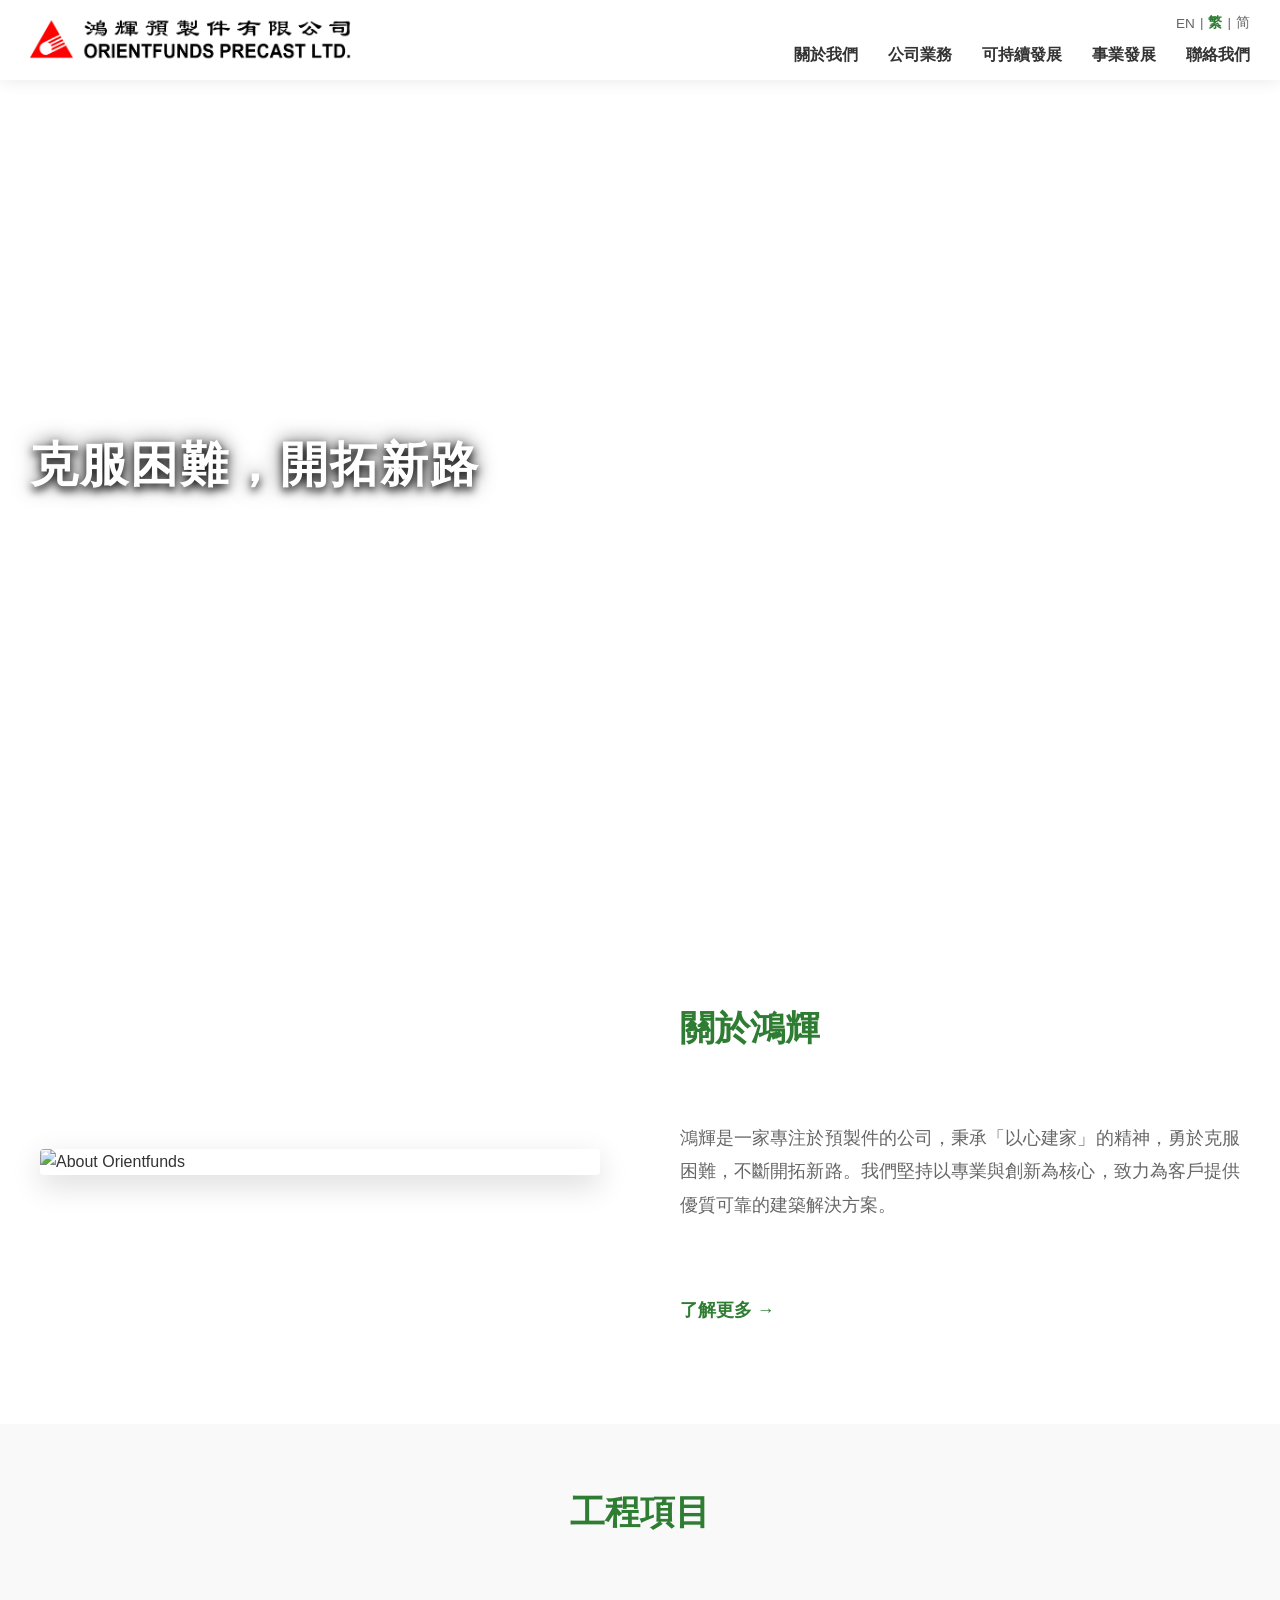
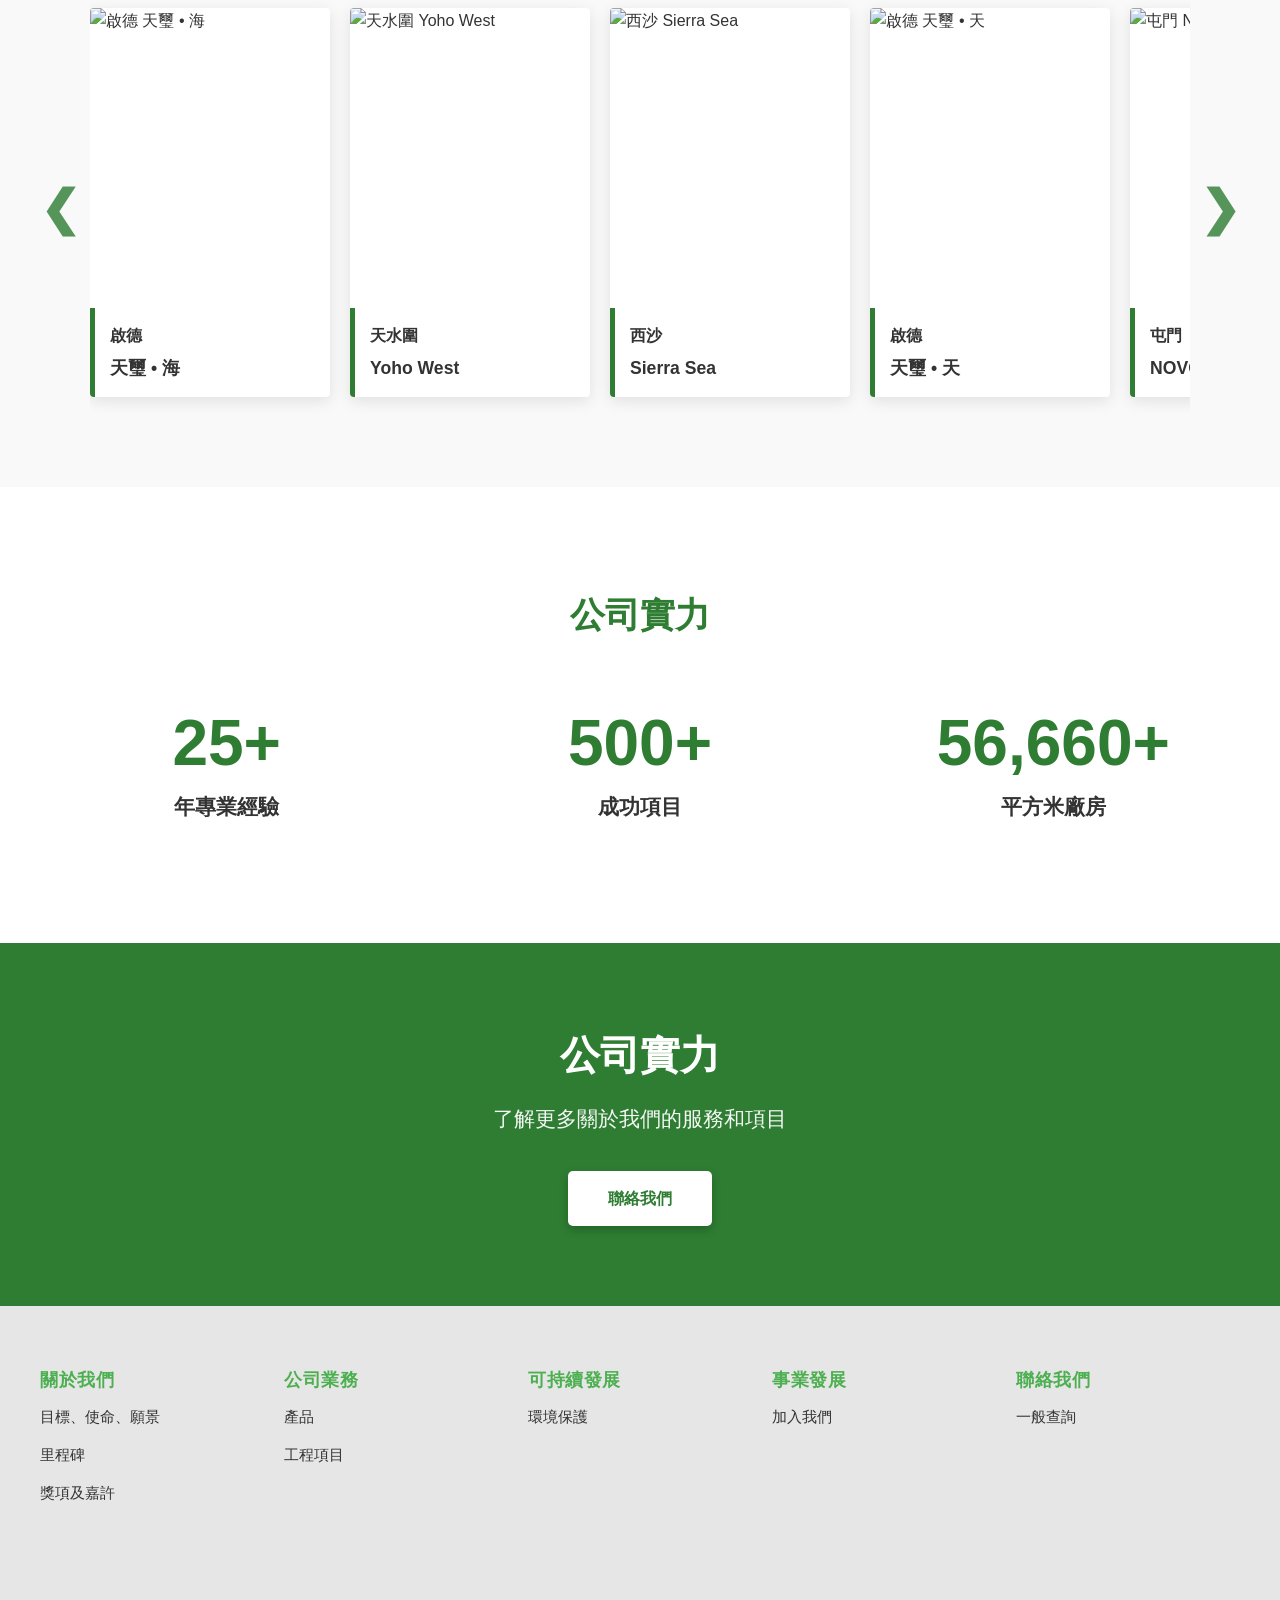
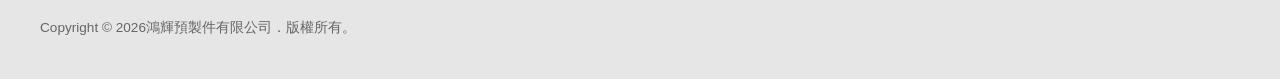
==== gcl-company-website-html/index.html @ 2e657c2f "Update GCL website - rename from OPL to GCL, update all HTML, CSS, JS and images" ====
<!DOCTYPE html>
<html lang="zh-HK">
<head>
    <meta charset="UTF-8">
    <meta name="viewport" content="width=device-width, initial-scale=1.0">
    <title>Orientfunds Precast Ltd. | 鴻輝預製件有限公司</title>
    <link rel="icon" href="img/favicon.png" type="image/png">
    <link rel="stylesheet" href="styles.css">
    <script>
        var savedLang = localStorage.getItem('site_lang');
        if (savedLang === 'en' || savedLang === 'cn') {
            document.documentElement.classList.add('lang-update-pending');
        }
    </script>
</head>
<body>

    <!-- Header -->
    <header class="header">
        <div class="header-container">
            <a href="index.html" class="logo">
                <img src="img/OPL%20logo%20with%20company%20name.png" alt="Orientfunds Precast Ltd. Logo">
            </a>
            
            <div class="header-right">
                <div class="lang-switcher">
                    <div class="language-switch">
                        <button class="lang-btn" onclick="switchToEnglish()">EN</button>
                        <span>|</span>
                        <button class="lang-btn active" onclick="switchToChinese()">繁</button>
                        <span>|</span>
                        <button class="lang-btn" onclick="switchToSimplified()">简</button>
                    </div>
                </div>
                
                <nav class="nav">
                    <ul>
                        <li><a href="about.html" data-i18n="nav_about">關於我們</a></li>
                        <li><a href="business.html" data-i18n="nav_business">公司業務</a></li>
                        <li><a href="sustainability.html" data-i18n="nav_sustainability">可持續發展</a></li>
                        <li><a href="careers.html" data-i18n="nav_careers">事業發展</a></li>
                        <li><a href="contact.html" data-i18n="nav_contact">聯絡我們</a></li>
                    </ul>
                </nav>
            </div>
            
            <!-- Mobile Menu Button -->
            <button class="menu-toggle" aria-label="Toggle Navigation">
                <span>☰</span>
            </button>
        </div>
    </header>

    <!-- Mobile Nav Drawer -->
    <div class="mobile-nav">
        <ul>
            <li><a href="about.html" data-i18n="nav_about">關於我們</a></li>
            <li><a href="business.html" data-i18n="nav_business">公司業務</a></li>
            <li><a href="sustainability.html" data-i18n="nav_sustainability">可持續發展</a></li>
            <li><a href="careers.html" data-i18n="nav_careers">事業發展</a></li>
            <li><a href="contact.html" data-i18n="nav_contact">聯絡我們</a></li>
        </ul>
    </div>

    <!-- Hero Section -->
    <section class="hero" style="background-image: url('img/opl-website-img/Top%20Pic%20主頁.jpg');">
        <div class="hero-bg"></div>
        <div class="hero-overlay"></div>
        <div class="hero-content">
            <h1 data-i18n="hero_title">克服困難，開拓新路</h1>
        </div>
    </section>

    <!-- About Section -->
    <section class="about">
        <div class="container">
            <div class="about-grid">
                <div class="about-image">
                    <img src="img/opl-website-img/icon_home.png" alt="About Orientfunds">
                </div>
                <h2 class="about-title" data-i18n="index_about_title">關於鴻輝</h2>
                <p class="about-desc" data-i18n="index_about_desc">鴻輝是一家專注於預製件的公司，秉承「以心建家」的精神，勇於克服困難，不斷開拓新路。我們堅持以專業與創新為核心，致力為客戶提供優質可靠的建築解決方案。</p>
                <a href="about.html" class="btn-text" data-i18n="btn_learn_more">了解更多 &rarr;</a>
            </div>
        </div>
    </section>

    <!-- Engineering Projects Section -->
    <section id="projects" class="projects-section" style="padding: 60px 0; background-color: #f9f9f9;">
        <div class="container">
            <h2 class="section-title" data-i18n="eng_projects">已完成工程項目</h2>
            
            <div class="carousel-container">
                <button class="carousel-btn prev" aria-label="Previous">❮</button>
                <div class="project-carousel carousel-track">
                    <!-- 1. Kai Tak Cullinan Harbour -->
                    <div class="project-card">
                        <div class="card-image">
                            <img src="img/opl-website-img/工程項目 啟德 天璽海.png" alt="啟德 天璽 • 海">
                        </div>
                        <div class="card-content">
                            <h3 data-i18n="proj_keitak">啟德</h3>
                            <p data-i18n="proj_cullinan_harbour">天璽 • 海</p>
                        </div>
                    </div>
                    <!-- 2. Tin Shui Wai Yoho West -->
                    <div class="project-card">
                        <div class="card-image">
                            <img src="img/opl-website-img/工程項目 Yoho West.png" alt="天水圍 Yoho West">
                        </div>
                        <div class="card-content">
                            <h3 data-i18n="proj_tinshuiwai">天水圍</h3>
                            <p data-i18n="proj_yoho_west">Yoho West</p>
                        </div>
                    </div>
                    <!-- 3. Sai Sha Sierra Sea -->
                    <div class="project-card">
                        <div class="card-image">
                            <img src="img/opl-website-img/工程項目 Sierra Sea.png" alt="西沙 Sierra Sea">
                        </div>
                        <div class="card-content">
                            <h3 data-i18n="proj_saisha">西沙</h3>
                            <p data-i18n="proj_sierra_sea">Sierra Sea</p>
                        </div>
                    </div>
                    <!-- 4. Kai Tak Cullinan Sky -->
                    <div class="project-card">
                        <div class="card-image">
                            <img src="img/opl-website-img/工程項目 啟德 天璽天.png" alt="啟德 天璽 • 天">
                        </div>
                        <div class="card-content">
                            <h3 data-i18n="proj_keitak">啟德</h3>
                            <p data-i18n="proj_cullinan_sky">天璽 • 天</p>
                        </div>
                    </div>
                    <!-- 5. Tuen Mun NOVOLAND -->
                    <div class="project-card">
                        <div class="card-image">
                            <img src="img/opl-website-img/工程項目 NOVOLAND.png" alt="屯門 NOVOLAND">
                        </div>
                        <div class="card-content">
                            <h3 data-i18n="proj_tuenmun">屯門</h3>
                            <p data-i18n="proj_novoland">NOVOLAND</p>
                        </div>
                    </div>
                    <!-- 6. Tsuen Wan 1 Sha Tsui Road -->
                    <div class="project-card">
                        <div class="card-image">
                            <img src="img/opl-website-img/工程項目 沙咀道1號.png" alt="荃灣 沙咀道1號">
                        </div>
                        <div class="card-content">
                            <h3 data-i18n="proj_tsuenwan">荃灣</h3>
                            <p data-i18n="proj_1_sha_tsui_rd">沙咀道1號</p>
                        </div>
                    </div>
                    <!-- 7. Pak Shek Kok University Hill -->
                    <div class="project-card">
                        <div class="card-image">
                            <img src="img/opl-website-img/工程項目 University Hill.png" alt="白石角 University Hill">
                        </div>
                        <div class="card-content">
                            <h3 data-i18n="proj_pakshekkok">白石角</h3>
                            <p data-i18n="proj_university_hill">University Hill</p>
                        </div>
                    </div>
                    <!-- 8. Yuen Long The YOHO Hub Phase 2 -->
                    <div class="project-card">
                        <div class="card-image">
                            <img src="img/opl-website-img/工程項目 The yoho hub 2期.png" alt="元朗 The YOHO Hub 2期">
                        </div>
                        <div class="card-content">
                            <h3 data-i18n="proj_yuenlong">元朗</h3>
                            <p data-i18n="proj_yoho_hub_2">The YOHO Hub 2期</p>
                        </div>
                    </div>
                    <!-- 9. Shatin St Michel -->
                    <div class="project-card">
                        <div class="card-image">
                            <img src="img/opl-website-img/工程項目 瓏珀山.png" alt="沙田 瓏珀山">
                        </div>
                        <div class="card-content">
                            <h3 data-i18n="proj_shatin">沙田</h3>
                            <p data-i18n="proj_shatin_name">瓏珀山</p>
                        </div>
                    </div>
                    <!-- 10. Tai Kok Tsui Sablier -->
                    <div class="project-card">
                        <div class="card-image">
                            <img src="img/opl-website-img/工程項目 傲寓.png" alt="大角咀 傲寓">
                        </div>
                        <div class="card-content">
                            <h3 data-i18n="proj_taikoktsui">大角咀</h3>
                            <p data-i18n="proj_taikoktsui_name">傲寓</p>
                        </div>
                    </div>
                    <!-- 11. Tsing Yi The Grand Marine -->
                    <div class="project-card">
                        <div class="card-image">
                            <img src="img/opl-website-img/工程項目 明翹匯.png" alt="青衣 明翹匯">
                        </div>
                        <div class="card-content">
                            <h3 data-i18n="proj_tsingyi">青衣</h3>
                            <p data-i18n="proj_tsingyi_name">明翹匯</p>
                        </div>
                    </div>
                    <!-- 12. Island South La Marina -->
                    <div class="project-card">
                        <div class="card-image">
                            <img src="img/opl-website-img/工程項目 揚海.png" alt="港島南 揚海">
                        </div>
                        <div class="card-content">
                            <h3 data-i18n="proj_southisland">港島南</h3>
                            <p data-i18n="proj_southisland_name">揚海</p>
                        </div>
                    </div>
                </div>
                <button class="carousel-btn next" aria-label="Next">❯</button>
            </div>
        </div>
    </section>

    <!-- Stats Section -->
    <section class="stats">
        <div class="container">
            <h2 class="section-title" data-i18n="section_strength">公司實力</h2>
            <div class="stats-grid">
                <div class="stat-item">
                    <div class="stat-number">25+</div>
                    <div class="stat-label" data-i18n="stat_years">年專業經驗</div>
                </div>
                <div class="stat-item">
                    <div class="stat-number">500+</div>
                    <div class="stat-label" data-i18n="stat_projects">成功項目</div>
                </div>
                <div class="stat-item">
                    <div class="stat-number">56,660+</div>
                    <div class="stat-label" data-i18n="stat_factory">平方米廠房</div>
                </div>
            </div>
        </div>
    </section>

    <!-- CTA Section -->
    <section class="cta">
        <div class="container">
            <h2 data-i18n="cta_title">公司實力</h2>
            <p data-i18n="cta_desc">了解更多關於我們的服務和項目</p>
            <a href="contact.html" class="btn btn-white" data-i18n="btn_contact_us">聯絡我們</a>
        </div>
    </section>

    <!-- Footer -->
    <footer class="footer">
        <div class="container">
            <div class="footer-grid">
                <!-- Column 1: About Us -->
                <div class="footer-col">
                    <h3 style="color: #4CAF50; font-weight: 700; margin-bottom: 10px;" data-i18n="nav_about">關於我們</h3>
                    <ul>
                        <li><a href="about.html#core-values" style="color: #333;" data-i18n="val_combined_title">目標、使命、願景</a></li>
                        <li><a href="about.html#milestones" style="color: #333;" data-i18n="mile_title">里程碑</a></li>
                        <li><a href="about.html#awards" style="color: #333;" data-i18n="awards_title">獎項及嘉許</a></li>
                    </ul>
                </div>
                
                <!-- Column 2: Our Business -->
                <div class="footer-col">
                    <h3 style="color: #4CAF50; font-weight: 700; margin-bottom: 10px;" data-i18n="nav_business">公司業務</h3>
                    <ul>
                        <li><a href="business.html#products" style="color: #333;" data-i18n="business_products_title">產品</a></li>
                        <li><a href="business.html#projects" style="color: #333;" data-i18n="section_projects">工程項目</a></li>
                    </ul>
                </div>

                <!-- Column 3: Sustainability -->
                <div class="footer-col">
                    <h3 style="color: #4CAF50; font-weight: 700; margin-bottom: 10px;" data-i18n="nav_sustainability">可持續發展</h3>
                    <ul>
                        <li><a href="sustainability.html#env-protection" style="color: #333;" data-i18n="env_protect_title">環境保護</a></li>

                    </ul>
                </div>

                <!-- Column 4: Careers -->
                <div class="footer-col">
                    <h3 style="color: #4CAF50; font-weight: 700; margin-bottom: 10px;" data-i18n="nav_careers">事業發展</h3>
                    <ul>
                        <li><a href="careers.html#join-us" style="color: #333;" data-i18n="join_us_title">加入我們</a></li>
                    </ul>
                </div>

                <!-- Column 5: Contact Us -->
                <div class="footer-col">
                    <h3 style="color: #4CAF50; font-weight: 700; margin-bottom: 10px;" data-i18n="nav_contact">聯絡我們</h3>
                    <ul>
                        <li><a href="contact.html" style="color: #333;" data-i18n="general_inquiry">一般查詢</a></li>
                    </ul>
                </div>
            </div>
            
            <div class="footer-bottom" style="text-align: left; padding-top: 40px; border-top: none;">
                <p data-i18n="footer_copyright" style="color: #666;">© 2026 鴻輝預製件有限公司 版權所有</p>
            </div>
        </div>
    </footer>

    <script src="js/language-switch.js"></script>
    <script>
        document.querySelector('.menu-toggle').addEventListener('click', function() {
            document.querySelector('.mobile-nav').classList.toggle('active');
        });

        // Simple Carousel Script
        document.querySelectorAll('.carousel-container').forEach(container => {
            const track = container.querySelector('.carousel-track');
            const prevBtn = container.querySelector('.prev');
            const nextBtn = container.querySelector('.next');
            
            if (!track || !prevBtn || !nextBtn) return;

            nextBtn.addEventListener('click', () => {
                const itemWidth = track.firstElementChild ? track.firstElementChild.getBoundingClientRect().width : 300;
                // If it's flex gap (Projects), add gap. If it's full width (Products mobile), width is enough.
                const gap = 30; // Assuming 30px gap usually, or 0.
                const scrollAmount = (track.classList.contains('product-grid') && window.innerWidth <= 600) ? track.clientWidth : (itemWidth + gap);
                
                track.scrollBy({ left: scrollAmount, behavior: 'smooth' });
            });

            prevBtn.addEventListener('click', () => {
                const itemWidth = track.firstElementChild ? track.firstElementChild.getBoundingClientRect().width : 300;
                const gap = 30;
                const scrollAmount = (track.classList.contains('product-grid') && window.innerWidth <= 600) ? track.clientWidth : (itemWidth + gap);
                
                track.scrollBy({ left: -scrollAmount, behavior: 'smooth' });
            });
        });
    </script>
</body>
</html>
---- gcl-company-website-html/styles.css ----
﻿/* Reset & Base Styles */
* {
    margin: 0;
    padding: 0;
    box-sizing: border-box;
}

:root {
    --primary-green: #2E7D32; /* Deep Corporate Green */
    --primary-green-dark: #1B5E20;
    --text-dark: #333333;
    --text-light: #666666;
    --white: #ffffff;
    --light-grey: #f5f5f5;
    --footer-bg: #e0e0e0;
    --border-color: #dddddd;
}

body {
    font-family: 'Segoe UI', 'Microsoft JhengHei', 'Open Sans', Helvetica, Arial, sans-serif;
    line-height: 1.6;
    color: var(--text-dark);
    background-color: var(--white);
    -webkit-font-smoothing: antialiased;
    padding-top: 80px; /* Space for fixed header */
}

/* Prevent flash of content when non-default language is selected */
html.lang-en-pending body,
html.lang-update-pending body {
    visibility: hidden;
}

a {
    text-decoration: none;
    color: inherit;
    transition: color 0.3s ease;
}

ul {
    list-style: none;
}

img {
    max-width: 100%;
    height: auto;
    display: block;
}

.container {
    max-width: 1280px; /* Wider container for modern look */
    margin: 0 auto;
    padding: 0 40px;
}

/* Typography Utility */
.section-title {
    color: var(--primary-green);
    text-align: center;
    font-size: 2.2rem;
    font-weight: 700;
    margin-bottom: 3rem;
    position: relative;
}

/* Header */
.header {
    background-color: var(--white);
    box-shadow: 0 2px 15px rgba(0,0,0,0.08);
    position: fixed;
    top: 0;
    left: 0;
    width: 100%;
    z-index: 1000;
    height: 80px;
}

.header-container {
    max-width: 100%;
    margin: 0 auto;
    padding: 0 30px;
    height: 100%;
    display: flex;
    justify-content: space-between;
    align-items: center;
}

.logo img {
    height: 50px;
    width: auto;
}

.header-right {
    display: flex;
    flex-direction: column;
    align-items: flex-end;
}

.lang-switcher {
    font-size: 0.85rem;
    margin-bottom: 8px;
    color: var(--text-light);
    display: flex;
    gap: 8px;
    align-items: center;
    white-space: nowrap; /* Prevent wrapping */
}

.language-switch {
    display: flex;
    align-items: center;
    gap: 5px;
    white-space: nowrap;
}

.lang-switcher button {
    background: none;
    border: none;
    cursor: pointer;
    font-size: inherit;
    color: var(--text-light);
    padding: 0;
}

.lang-btn.active {
    font-weight: bold;
    color: var(--primary-green);
}

.nav ul {
    display: flex;
    gap: 30px;
}

.nav a {
    font-size: 1rem;
    font-weight: 600;
    color: var(--text-dark);
    padding: 5px 0;
    border-bottom: 2px solid transparent;
}

.nav a:hover {
    color: var(--primary-green);
    border-bottom-color: var(--primary-green);
}

.menu-toggle {
    display: none;
    background: none;
    border: none;
    font-size: 1.5rem;
    cursor: pointer;
    color: var(--primary-green);
}

/* Mobile Nav */
.mobile-nav {
    display: none;
    position: fixed;
    top: 80px;
    left: 0;
    width: 100%;
    background: var(--white);
    box-shadow: 0 5px 10px rgba(0,0,0,0.1);
    z-index: 999;
}

.mobile-nav.active {
    display: block;
}

.mobile-nav ul {
    flex-direction: column;
    padding: 20px;
}

.mobile-nav li {
    margin-bottom: 15px;
    text-align: center;
}

/* Hero Section */
.hero {
    position: relative;
    height: calc(100vh - 80px); /* Fill screen minus header */
    min-height: 500px;
    display: flex;
    align-items: center;
    justify-content: center;
    text-align: center;
    color: var(--white);
    background-size: cover;
    background-position: center;
}

.hero-bg {
    position: absolute;
    top: 0;
    left: 0;
    width: 100%;
    height: 100%;
    z-index: -2;
}

.hero-overlay {
    position: absolute;
    top: 0;
    left: 0;
    width: 100%;
    height: 100%;
    /* Gradient: White tint at top -> transparent -> White fade at bottom */
    background: linear-gradient(to bottom, 
        rgba(255,255,255,0.9) 0%, 
        rgba(255,255,255,0) 25%, 
        rgba(255,255,255,0) 75%, 
        rgba(255,255,255,1) 100%
    );
    z-index: 1;
}

.hero-content {
    position: relative;
    z-index: 2;
    max-width: 1280px; /* Consistent with .container */
    padding: 0 30px; /* Aligned with Header padding */
    /* Position the text specific for the design - left aligned and large */
    text-align: left;
    width: 100%;
    margin-top: -50px; /* Slight visual adjustment up */
}

.hero-content h1 {
    font-size: 3rem;
    font-weight: 700; /* Bold weight */
    line-height: 1.3;
    /* White text with subtle shadow, or dark text depending on bg. 
       Design image shows white text with shadow. */
    color: #fff;
    text-shadow: 0 4px 8px rgba(0,0,0,0.9), 0 0 20px rgba(0,0,0,0.7); /* Enhanced stronger shadow */
    letter-spacing: 2px;
}

/* About Section */
.about {
    padding: 100px 0;
    background-color: var(--white);
}

.about-grid {
    display: grid;
    grid-template-columns: 1fr 1fr;
    gap: 40px 80px;
    align-items: start;
}

.about-image {
    grid-column: 1;
    grid-row: 1 / span 3;
    align-self: center;
}

.about-image img {
    width: 100%;
    border-radius: 4px;
    box-shadow: 0 10px 30px rgba(0,0,0,0.15);
}

.about-title {
    grid-column: 2;
    grid-row: 1;
    color: var(--primary-green);
    font-size: 2.2rem;
    margin-bottom: 25px;
    font-weight: 700;
    text-align: left;
}

.about-desc {
    grid-column: 2;
    grid-row: 2;
    font-size: 1.15rem;
    color: var(--text-light);
    margin-bottom: 35px;
    line-height: 1.8;
    text-align: justify;
}

.about-grid .btn-text {
    grid-column: 2;
    grid-row: 3;
    justify-self: start;
    color: var(--primary-green);
    font-weight: 700;
    font-size: 1.1rem;
    display: inline-flex;
    align-items: center;
}

.about-grid .btn-text:hover {
    color: var(--primary-green-dark);
    text-decoration: underline;
}

/* Projects Section */
.projects {
    padding: 100px 0;
    background-color: #fcfcfc;
}

.projects-grid {
    display: grid;
    grid-template-columns: repeat(5, 1fr); /* 5 columns */
    gap: 15px;
}

.project-item {
    background: var(--white);
    border-radius: 4px;
    overflow: hidden;
    box-shadow: 0 4px 15px rgba(0,0,0,0.05);
    transition: transform 0.3s ease, box-shadow 0.3s ease;
}

.project-item:hover {
    transform: translateY(-5px);
    box-shadow: 0 10px 25px rgba(0,0,0,0.1);
}

.project-img {
    height: 180px;
    overflow: hidden;
}

.project-img img {
    width: 100%;
    height: 100%;
    object-fit: cover;
    transition: transform 0.6s ease;
}

.project-item:hover .project-img img {
    transform: scale(1.1);
}

.project-info {
    padding: 15px;
    text-align: left;
    border-top: 1px solid #eee;
}

.project-info h3 {
    font-size: 1.1rem;
    color: var(--text-dark);
    font-weight: 700;
    margin-bottom: 5px;
}

.project-info p {
    font-size: 0.95rem;
    color: var(--text-dark);
}

/* Stats Section */
.stats {
    padding: 100px 0;
    background-color: var(--white);
}

.stats-grid {
    display: grid;
    grid-template-columns: repeat(3, 1fr);
    gap: 40px;
    text-align: center;
}

.stat-item {
    padding: 20px;
}

.stat-number {
    font-size: 4rem;
    font-weight: 700;
    color: var(--primary-green);
    line-height: 1;
    margin-bottom: 15px;
    font-family: 'Arial', sans-serif; /* Clean number font */
}

.stat-label {
    font-size: 1.3rem;
    color: var(--text-dark);
    font-weight: 600;
}

/* CTA Section */
.cta {
    padding: 80px 0;
    background-color: var(--primary-green);
    text-align: center; /* Centered */
    color: var(--white);
}

.cta h2 {
    font-size: 2.5rem;
    margin-bottom: 15px;
    color: var(--white);
}

.cta p {
    font-size: 1.3rem;
    margin-bottom: 35px;
    opacity: 0.95;
}

.btn {
    display: inline-block;
    padding: 15px 40px;
    border-radius: 5px;
    font-weight: 700;
    text-transform: uppercase;
    transition: all 0.3s ease;
    cursor: pointer;
    border: none;
    font-size: 1rem;
}

.btn-white {
    background-color: var(--white);
    color: var(--primary-green);
    box-shadow: 0 4px 10px rgba(0,0,0,0.2);
}

.btn-white:hover {
    background-color: #f1f1f1;
    transform: translateY(-2px);
    box-shadow: 0 6px 15px rgba(0,0,0,0.3);
}

/* Footer */
.footer {
    background-color: #E6E6E6; /* Light grey matching image */
    padding: 60px 0 40px;
    color: var(--text-dark);
}

.footer-grid {
    display: grid;
    grid-template-columns: repeat(5, 1fr); /* 5 equal columns */
    gap: 20px;
    margin-bottom: 60px;
}

.footer-col h3 {
    font-size: 1.1rem;
    font-weight: 700;
    margin-bottom: 20px;
    color: var(--primary-green);
    text-transform: uppercase;
    letter-spacing: 0.5px;
}

.footer-col ul li {
    margin-bottom: 12px;
}

.footer-col a {
    color: var(--text-dark);
    font-weight: 400;
    font-size: 0.95rem;
    text-decoration: none;
}

.footer-col a:hover {
    color: var(--primary-green);
    text-decoration: underline;
}

.footer-logo {
    width: 180px;
    margin-bottom: 20px;
}

.footer-about p {
    font-size: 0.9rem;
    color: var(--text-light);
    line-height: 1.6;
    max-width: 250px;
}

.footer-contact-hq p, .footer-contact-factory p {
    font-size: 0.9rem;
    line-height: 1.6;
    margin-bottom: 15px;
    color: var(--text-light);
}

.footer-contact-hq strong, .footer-contact-factory strong {
    color: var(--text-dark);
    display: block;
    margin-bottom: 5px;
}

.footer-bottom {
    text-align: left;
    color: var(--text-light);
    font-size: 0.85rem;
    border-top: 1px solid #ccc;
    padding-top: 30px;
    margin-top: 20px;
}

/* Responsive Design */
@media (max-width: 1200px) {
    .container, 
    .hero-content, 
    .sustainability-hero-content {
        padding: 0 20px !important; /* Force consistency on mobile */
    }
    
    .projects-grid {
        grid-template-columns: repeat(3, 1fr); /* Drop to 3 on slightly smaller screens */
    }
}

@media (max-width: 1024px) {
    .footer-grid {
        grid-template-columns: repeat(3, 1fr); /* 3 columns for tablet */
        gap: 30px;
    }
    .footer-contact-factory {
        grid-column: span 3;
    }
}

@media (max-width: 768px) {
    .header-container {
        justify-content: flex-start;
    }

    .logo {
        margin-right: auto;
    }

    .header-right {
        margin-right: 5px;
    }

    .lang-switcher {
        margin-bottom: 0;
    }

    .header-right .nav {
        display: none;
    }
    
    .menu-toggle {
        display: block;
    }
    
    .about-grid {
        display: flex;
        flex-direction: column;
        gap: 30px;
    }

    .about-title { order: 1; margin-bottom: 20px; }
    .about-image { order: 2; margin-bottom: 30px; }
    .about-desc  { order: 3; margin-bottom: 20px; }
    .about-grid .btn-text { order: 4; }
    
    .projects-grid {
        grid-template-columns: repeat(2, 1fr);
    }
    
    .stats-grid {
        grid-template-columns: 1fr;
        gap: 40px;
    }
    
    .footer-grid {
        grid-template-columns: 1fr; /* 1 column mobile */
    }
    
    .footer-contact-factory {
        grid-column: auto;
    }
    
    .hero-content {
        /* text-align: center; Removed to keep left alignment consistent */
        padding: 0 20px; /* Ensure padding on mobile */
    }

    .hero-content h1 {
        font-size: 1.8rem;
    }

    .section-title {
        font-size: 1.8rem;
    }
}

@media (max-width: 480px) {
    .projects-grid {
        grid-template-columns: 1fr;
    }
}

/* About Page Specific Styles */
.breadcrumb {
    padding: 15px 0;
    color: var(--text-light);
    font-size: 0.9rem;
    background-color: var(--light-grey);
}
.breadcrumb a {
    color: var(--text-light);
}
.breadcrumb a:hover {
    color: var(--primary-green);
}
.breadcrumb span {
    margin: 0 5px;
}

/* About Intro */
.about-intro-grid {
    display: grid;
    grid-template-columns: 1fr 1fr;
    gap: 40px;
    align-items: center;
    margin-bottom: 60px;
}
.about-intro-img img {
    border-radius: 8px;
    width: 100%;
    box-shadow: 0 4px 15px rgba(0,0,0,0.1);
}

/* Core Values */
.core-values-section {
    background-color: var(--light-grey);
    padding: 60px 0;
}
.core-values-grid {
    display: grid;
    grid-template-columns: repeat(3, 1fr);
    gap: 30px;
}
.value-card {
    background: var(--white);
    padding: 0; /* Clear padding for inner layout */
    text-align: center;
    border-radius: 20px; /* Rounded corners */
    box-shadow: 0 10px 20px rgba(0,0,0,0.15); /* More depth */
    border: 3px solid var(--primary-green); /* Full border */
    border-top: 3px solid var(--primary-green); /* Ensure consistent override */
    transition: transform 0.3s ease;
    display: flex;
    flex-direction: column;
    overflow: hidden; /* Contains the divider */
    height: 100%;
}

.value-card-top {
    padding: 40px;
    display: flex;
    justify-content: center;
    align-items: center;
    background: var(--white);
    /* flex-grow removed */
}

.value-divider {
    height: 10px;
    background-color: var(--primary-green);
    width: 100%;
    flex-shrink: 0;
}

.value-card-bottom {
    padding: 30px;
    text-align: center;
    background: var(--white);
    flex-grow: 1;
}

.value-card:hover {
    transform: translateY(-5px);
}

.value-icon {
    width: 120px;
    height: 120px;
    margin: 0 auto;
}

.value-icon img {
    width: 100%;
    height: 100%;
    object-fit: contain;
}

.value-card h3 {
    color: var(--primary-green);
    margin-bottom: 20px;
    font-size: 1.8rem;
    font-weight: 700;
}

.value-card p {
    color: var(--text-dark);
    line-height: 1.6;
    font-size: 1rem;
    text-align: justify;
}

/* Milestone Timeline */
.milestone-section {
    padding: 80px 0;
}
.timeline-container {
    position: relative;
    margin-top: 50px;
}
.timeline-line {
    position: absolute;
    top: 50%;
    left: 0;
    width: 100%;
    height: 4px;
    background-color: var(--border-color);
    transform: translateY(-50%);
    z-index: 0;
}
.timeline-items {
    display: flex;
    justify-content: space-between;
    position: relative;
    z-index: 1;
}
.timeline-item {
    position: relative;
    width: 18%;
    text-align: center;
}
.timeline-dot {
    width: 20px;
    height: 20px;
    background-color: var(--white);
    border: 4px solid var(--primary-green);
    border-radius: 50%;
    margin: 0 auto;
    position: relative;
    z-index: 2;
}
.timeline-year {
    font-weight: 700;
    font-size: 1.5rem;
    color: var(--primary-green);
    margin: 15px 0;
}
.timeline-content {
    background: var(--white);
    padding: 15px;
    border-radius: 8px;
    box-shadow: 0 2px 10px rgba(0,0,0,0.1);
    font-size: 0.9rem;
    position: absolute;
    width: 200px;
    left: 50%;
    transform: translateX(-50%);
}
/* Alternate top/bottom layout for desktop */
.timeline-item:nth-child(odd) .timeline-content {
    bottom: 50px;
}
.timeline-item:nth-child(even) .timeline-content {
    top: 50px;
}
.timeline-item:nth-child(odd) .timeline-year {
    margin-bottom: 5px; /* Adjust as needed */
}
.timeline-item:nth-child(even) .timeline-year {
    margin-top: 5px;
}

/* Awards */
.awards-section {
    background-color: var(--white);
    padding: 60px 0;
    text-align: center;
    border-top: 1px solid var(--border-color);
}

.awards-grid {
    display: grid;
    grid-template-columns: repeat(3, 1fr);
    gap: 40px;
    align-items: center; /* Center vertically */
}

.award-item {
    display: flex;
    justify-content: center;
    align-items: center;
    padding: 10px;
}

.award-item img {
    max-width: 100%;
    max-height: 400px; /* Restrict height so they don't dominate */
    object-fit: contain;
    transition: transform 0.3s ease;
}

.award-item img:hover {
    transform: scale(1.05);
}

/* Responsive */
@media (max-width: 900px) {
    .about-intro-grid, .core-values-grid, .awards-grid {
        grid-template-columns: 1fr;
    }
    
    /* Mobile Timeline */
    .timeline-container {
        margin-top: 0;
    }
    .timeline-line {
        top: 0;
        left: 20px;
        width: 4px;
        height: 100%;
        transform: none;
    }
    .timeline-items {
        flex-direction: column;
        gap: 40px;
    }
    .timeline-item {
        width: 100%;
        text-align: left;
        padding-left: 50px;
        display: flex;
        flex-direction: column;
    }
    .timeline-dot {
        position: absolute;
        left: 12px;
        top: 0;
        margin: 0;
    }
    .timeline-content {
        position: relative;
        left: 0;
        transform: none;
        width: 100%;
        margin-top: 10px;
        top: auto !important;
        bottom: auto !important;
    }
}


/* Business Page Styles */

/* Products Section */
.products-section .product-grid {
    display: grid;
    grid-template-columns: repeat(3, 1fr); /* 3 columns per row */
    gap: 30px;
    padding: 20px 0;
    width: 100%;
}

.products-section .product-grid::-webkit-scrollbar {
    display: none;
}

.product-card {
    width: 100%;
    min-width: 0;    /* Reset fixed width */
    background: #fff;
    box-shadow: 0 4px 15px rgba(0,0,0,0.1);
    transition: transform 0.3s ease;
    border-radius: 4px;
    overflow: hidden;
    height: 100%;
}

/* Adjust Carousel Container to better mask sides */
.carousel-container {
    position: relative;
    padding: 0 50px;
    max-width: 1400px; 
    margin: 0 auto;
    overflow: hidden; /* Mask anything protruding outside container */
}

.product-card:hover {
    transform: scale(1.05);
    z-index: 2;
}

.product-card .card-image {
    height: 250px;
    overflow: hidden;
}

.product-card .card-image img {
    width: 100%;
    height: 100%;
    object-fit: cover;
}

.product-card h3 {
    padding: 20px;
    font-size: 1.1rem;
    color: var(--text-dark);
    margin: 0;
    border-top: 4px solid transparent;
}

/* Projects Section */
.projects-section .project-carousel {
    display: flex;
    gap: 20px;
    padding: 20px 5px;
    overflow-x: auto;
    scroll-snap-type: x mandatory;
    padding-bottom: 30px;
    -webkit-overflow-scrolling: touch;
    /* Hide scrollbar */
    scrollbar-width: none; /* Firefox */
    -ms-overflow-style: none;  /* IE 10+ */
}

.projects-section .project-carousel::-webkit-scrollbar {
    display: none; /* Chrome/Safari */
}

/* New Grid Layout for projects page */
.projects-section .project-grid {
    display: grid;
    grid-template-columns: repeat(3, 1fr);
    gap: 30px;
    padding: 20px 0;
}

.project-card {
    flex: 0 0 auto;
    width: 19%; /* Try to fit 5 in a row on large screens */
    min-width: 240px; /* But don't get too small */
    background: #fff;
    box-shadow: 0 4px 15px rgba(0,0,0,0.1);
    transition: transform 0.3s ease;
    scroll-snap-align: start;
    border-radius: 4px;
    overflow: hidden;
}

/* When inside grid, reset width */
.project-grid .project-card {
    width: 100%;
    flex: none;
    min-width: 0;
}

.project-card:hover {
    transform: scale(1.05);
    z-index: 2;
}

.project-card .card-image {
    height: 300px; /* Adjusted height for better proportion */
    overflow: hidden;
}

.project-card .card-image img {
    width: 100%;
    height: 100%;
    object-fit: cover;
}

.project-card .card-content {
    padding: 15px;
    border-left: 5px solid var(--primary-green);
}

.project-card h3 {
    font-size: 1rem;
    font-weight: 600;
    margin-bottom: 5px;
    color: var(--text-dark);
}

.project-card p {
    font-size: 1.1rem;
    font-weight: 700;
    color: var(--text-dark);
    margin: 0;
}

/* Carousel Container & Buttons */
.carousel-container {
    position: relative;
    padding: 0 50px;
    max-width: 1400px; /* slightly wider to accommodate 5 items */
    margin: 0 auto;
    overflow: hidden; /* Mask protruding elements */
}

/* Carousel Buttons (Base) */
.carousel-btn {
    position: absolute;
    top: 50%;
    transform: translateY(-50%);
    z-index: 10;
    cursor: pointer;
    background: transparent;
    color: var(--primary-green);
    font-size: 3rem;
    font-weight: bold;
    border: none;
    padding: 0;
    width: auto;
    height: auto;
    display: flex;
    align-items: center;
    justify-content: center;
    opacity: 0.8;
    transition: opacity 0.3s;
}

.carousel-btn:hover {
    opacity: 1;
}

.carousel-btn.prev {
    left: 0;
}

.carousel-btn.next {
    right: 0;
}

/* Responsive Projects */
@media (max-width: 1200px) {
    .project-card {
        width: 30%; /* Show approx 3 items */
    }
}

@media (max-width: 768px) {
    .project-card {
        width: 45%; /* Show approx 2 items */
        min-width: 220px;
    }
    
    .carousel-container {
        padding: 0 30px; /* Reduce padding */
    }
    
    .carousel-btn {
        font-size: 2rem;
        opacity: 0.6;
    }
}

@media (max-width: 600px) {
    .products-section .product-grid,
    .projects-section .project-grid {
        display: flex;
        overflow-x: auto;
        scroll-snap-type: x mandatory;
        gap: 0;
        grid-template-columns: none;
        padding: 0;
        padding-bottom: 20px;
        scrollbar-width: none;
        -ms-overflow-style: none;
    }

    .products-section .product-grid::-webkit-scrollbar,
    .projects-section .project-grid::-webkit-scrollbar {
        display: none;
    }

    .products-section .product-card,
    .projects-section .project-grid .project-card {
        width: 100%;
        min-width: 100%;
        scroll-snap-align: center;
        border-radius: 0;
        box-shadow: none;
        flex-shrink: 0;
        margin-right: 0;
        flex: 0 0 100%;
    }

    
    .carousel-container {
        padding: 0; /* Remove padding for edge-to-edge look */
        margin-left: -20px; /* Counteract container padding */
        margin-right: -20px;
        width: calc(100% + 40px);
    }
    
    .carousel-btn {
        display: flex; /* Restore buttons */
        font-size: 1.5rem; 
        width: 40px;
        background: rgba(255,255,255,0.8); 
        height: 40px;
        border-radius: 50%;
        align-items: center;
        justify-content: center;
        z-index: 10;
        left: 10px;
        transform: translateY(-50%);
        box-shadow: 0 2px 5px rgba(0,0,0,0.2); 
    }

    .products-section .carousel-btn {
        top: 125px; /* Center on 250px Image */
    }

    .projects-section .carousel-btn {
        top: 175px; /* Center on 350px Image */
    }

    .carousel-btn.next {
        left: auto;
        right: 10px;
    }
    
    .project-card {
        width: 100%;
        min-width: 100%;
        margin-right: 0;
        border-radius: 0;
        box-shadow: none;
        flex-shrink: 0;
    }
    
    .projects-section .project-carousel {
        padding-left: 0;
        padding-right: 0;
        gap: 0;
    }
}



/* Related Business */
.related-business-section {
    background: #fff;
    border-top: 1px solid #eee;
    border-bottom: 1px solid #eee;
}

.related-business-content {
    display: flex;
    justify-content: space-between;
    gap: 40px;
}
/* Responsive */
@media (max-width: 900px) {
    .products-section .product-grid {
        display: flex;
        overflow-x: auto;
        gap: 20px;
        padding-bottom: 20px;
        -ms-overflow-style: none; /* IE and Edge */
        scrollbar-width: none;  /* Firefox */
    }

    .products-section .product-grid::-webkit-scrollbar {
        display: none;
    }

    .products-section .product-card {
        min-width: 280px;
        flex: 0 0 auto;
    }
    
    .related-business-content {
        flex-direction: column;
    }
}

/* Sustainability Page */
.sustainability-hero-content {
    position: relative;
    color: white;
    text-align: left;
    max-width: 1280px;
    width: 100%;
    padding: 0 40px;
    margin: 0 auto;
}

.sustainability-hero-title {
    font-size: 3rem;
    text-shadow: 0 2px 8px rgba(0,0,0,0.6);
    line-height: 1.3;
    font-weight: 300;
    letter-spacing: 2px;
}

.breadcrumb {
    background-color: #f5f5f5;
    padding: 15px 0;
    font-size: 0.9rem;
}

.breadcrumb-separator {
    color: var(--text-light);
    margin: 0 5px;
}

.breadcrumb-active {
    color: var(--text-dark);
    font-weight: 500;
}

.env-protection-section {
    padding: 80px 0;
    background-color: #fff;
}

.env-grid {
    display: grid;
    grid-template-columns: 1fr 1fr;
    gap: 60px;
    align-items: center;
}

.env-title {
    color: var(--primary-green);
    font-size: 2.5rem;
    margin-bottom: 30px;
    font-weight: 700;
}

.qm-title {
    color: #4CAF50;
    font-size: 2.5rem;
    margin-bottom: 40px;
    font-weight: 700;
}

.env-desc {
    line-height: 2;
    font-size: 1.1rem;
    color: #333;
}

.env-image img {
    width: 100%;
    border-radius: 4px;
    box-shadow: 0 4px 15px rgba(0,0,0,0.1);
    display: block;
}

.qm-section {
    padding: 80px 0;
    background-color: #fff;
    text-align: center;
}

.qm-text-container {
    max-width: 900px;
    margin: 0 auto 60px auto;
    text-align: left;
    line-height: 1.8;
    color: #333;
    font-size: 1rem;
}

.certification-images {
    display: flex;
    gap: 20px;
    justify-content: center;
}

.certification-item {
    flex: 1;
    max-width: 300px;
}

.cert-img-iso {
    width: 100%;
    border: 1px solid #ddd;
    padding: 5px;
}

.cert-img-ohs {
    width: 100%;
    border: 3px solid #ff5722;
    padding: 5px;
}

@media (max-width: 768px) {
    .env-grid {
        grid-template-columns: 1fr;
        gap: 30px;
    }
    
    .certification-images {
        flex-direction: column;
        align-items: center;
    }
    
    .sustainability-hero-title {
        font-size: 1.8rem;
    }
}

/* Careers Page */
.careers-grid-layout {
    display: grid;
    grid-template-columns: 1fr 2fr;
    gap: 60px;
    align-items: start;
}

@media (max-width: 900px) {
    .careers-grid-layout {
        grid-template-columns: 1fr;
        gap: 40px;
    }
}

/* Contact Page */
.contact-cards-grid {
    display: grid;
    grid-template-columns: 1fr 1fr;
    gap: 30px;
}

.contact-card-item {
    background: #fff;
    border: 1px solid #eee;
    border-radius: 8px;
    padding: 30px;
    text-align: left; /* Align text left inside card but center content if needed */
    box-shadow: 0 4px 15px rgba(0,0,0,0.05);
}

@media (max-width: 768px) {
    .contact-cards-grid {
        grid-template-columns: 1fr;
    }
}


/* About Hongfai Section */
.about-hongfai-grid {
    display: grid;
    grid-template-columns: 1.25fr 1.75fr;
    gap: 40px 60px;
    align-items: center;
}

.about-hongfai-img {
    grid-column: 1;
    grid-row: 1 / span 2;
    align-self: center;
}

.about-hongfai-title {
    grid-column: 2;
    grid-row: 1;
    color: var(--primary-green);
    font-size: 2.5rem;
    margin-bottom: 30px;
    font-weight: 700;
}

.about-hongfai-desc {
    grid-column: 2;
    grid-row: 2;
    line-height: 2;
    color: var(--text-dark);
    font-size: 1rem;
    text-align: justify;
}

@media (max-width: 900px) {
    .about-hongfai-grid {
        display: flex;
        flex-direction: column;
        gap: 30px;
    }
    .about-hongfai-title { order: 1; margin-bottom: 0px; text-align: center; } /* Add center for mobile title? Original wasn't centered but typically yes. Let's keep existing style or default. Actually h2 had inline styles but no text-align. */
    .about-hongfai-img { order: 2; margin: 0 auto 30px auto; max-width: 250px; }
    .about-hongfai-desc { order: 3; }
    
    /* Removed redundant rules */
}

/* Certifications and Patents */
.cert-item img:hover, .patent-container img:hover {
    transform: scale(1.05);
    z-index: 2;
    position: relative;
}

/* Precast Quality Management Section */
.pqm-section {
    padding: 60px 0;
    background-color: var(--white);
}

.pqm-grid {
    display: flex;
    align-items: flex-start; /* Align top */
    gap: 60px; /* More space between images and text */
}

.pqm-images {
    display: flex;
    gap: 30px;
    flex-shrink: 0;
}

.pqm-iso-item {
    display: flex;
    flex-direction: column;
    align-items: center;
    text-align: center;
    width: 280px; /* Increased width to match reference */
}

.pqm-iso-item img {
    width: 100%;
    height: auto; /* Allow natural aspect ratio */
    max-height: 250px; /* reasonable max height */
    object-fit: contain;
    margin-bottom: 0;
}

.pqm-iso-item p {
    font-size: 0.95rem;
    color: var(--text-dark);
    font-weight: 700;
    line-height: 1.4;
}

.pqm-content {
    flex-grow: 1;
    padding-top: 10px; /* Align title with top of images visually */
}

.pqm-title {
    color: var(--primary-green);
    font-size: 2.5rem;
    font-weight: 700;
    margin-bottom: 20px;
    margin-top: 0;
}

.pqm-desc {
    color: var(--text-dark);
    font-size: 1.05rem;
    line-height: 1.8;
    text-align: justify;
}

@media (max-width: 900px) {
    .pqm-grid {
        flex-direction: column;
    }
    
    .pqm-images {
        justify-content: center;
        width: 100%;
        margin-bottom: 30px;
    }
    
    .pqm-content {
        width: 100%;
    }
}


/* Hover Effects for Specific Images */
.about-image img,
.about-hongfai-img img,
.env-image img,
.pqm-iso-item img {
    transition: transform 0.3s ease;
}

.about-image img:hover,
.about-hongfai-img img:hover,
.env-image img:hover,
.pqm-iso-item img:hover {
    transform: scale(1.05);
}

/* 
   Mobile Carousel Logic for Business Page 
   Hide buttons on desktop (using .mobile-only-carousel class), show only on mobile.
   Remove generic carousel padding on desktop for these specific grids.
*/
@media (min-width: 601px) {
    .mobile-only-carousel .carousel-btn {
        display: none !important;
    }

    .mobile-only-carousel.carousel-container {
        padding: 0 !important;
        max-width: none !important;
        overflow: visible !important;
        margin: 0 !important;
    }
}



/* Milestone Interactive Section */
.milestone-section {
    position: relative;
    background-image: url('img/opl-website-img/%E9%87%8C%E7%A8%8B%E7%A2%91.jpg');
    background-size: cover;
    background-position: center;
    min-height: 600px;
    color: white;
    display: flex;
    align-items: center; /* Vertical center */
}

.milestone-bg-overlay {
    position: absolute;
    top: 0;
    left: 0;
    width: 100%;
    height: 100%;
    /* Gradient from dark (for text) to transparent/white (for brightness) */
    background: linear-gradient(90deg, rgba(0, 0, 0, 0.7) 0%, rgba(0, 0, 0, 0.1) 40%, rgba(255, 255, 255, 0.4) 80%, rgba(255, 255, 255, 0.9) 100%);
    z-index: 1;
}

.milestone-section .container {
    position: relative;
    z-index: 2;
    width: 100%;
}

.milestone-wrapper {
    display: flex;
    gap: 80px;
    align-items: flex-start;
    margin-top: 40px;
}

.milestone-timeline {
    display: flex;
    flex-direction: column;
    border-left: 2px solid rgba(255,255,255,0.2);
    width: 220px; /* Fixed width to prevent vibration/jumping */
    flex-shrink: 0;
}

.milestone-year-item {
    font-size: 1.8rem;
    font-weight: 700;
    color: rgba(255,255,255,0.4);
    padding: 15px 30px;
    cursor: pointer;
    position: relative;
    /* transition: all 0.3s ease; REMOVED VIBRATION */
    font-family: 'Segoe UI', sans-serif; /* Clean font for numbers */
}

.milestone-year-item::before {
    content: '';
    position: absolute;
    left: -2px; /* Overlap border */
    top: 0;
    height: 100%;
    width: 4px;
    background-color: #4CAF50;
    opacity: 0;
    /* transition: opacity 0.3s ease; REMOVED VIBRATION */
}

.milestone-year-item:hover {
    color: rgba(255,255,255,0.8);
}

.milestone-year-item.active {
    color: #ffffff;
    font-size: 2.5rem; /* Larger active year */
    padding-left: 20px; 
    padding-right: 20px;
}

.milestone-year-item.active::before {
    opacity: 0; /* Remove the side line when box is active */
}

.milestone-content-area {
    flex: 1;
    padding-top: 10px;
    padding-left: 140px; /* Increased padding to move text right */
}

.milestone-display-header {
    display: flex;
    align-items: center;
    gap: 15px;
    margin-bottom: 30px;
}

.milestone-green-square {
    width: 32px;
    height: 32px;
    background-color: var(--primary-green);
    flex-shrink: 0;
    box-shadow: 0 2px 4px rgba(0,0,0,0.3);
}

.milestone-display-year {
    font-size: 3.5rem;
    font-weight: 800;
    color: #4CAF50; /* Keep green or make white with shadow like reference? Ref allows white with heavy shadow */
    text-shadow: 0 2px 10px rgba(0,0,0,0.5); /* Strong shadow */
    margin-bottom: 0; /* Updated to 0 to align with square */
    line-height: 1;
    display: none; /* Hide if duplicated in sidebar, but can be nice to show again */
}

/* We design it so year is highlighted on left, text on right. */
/* But users prompt image suggests a specific design involving text display. */
/* I will keep the big year in the content area as well for emphasis. */
.milestone-display-year {
    display: block; 
    color: #ffffff; /* Override to white based on the reference image 'bright' content */
}

.milestone-description {
    font-size: 1.4rem;
    line-height: 1.6;
    color: #ffffff;
    max-width: 700px;
    text-shadow: 0 2px 4px rgba(0,0,0,0.8);
    /* Align with the Year text (Square 32px + Gap 15px = 47px) */
    margin-left: 47px; 
}


/* Aligned Heading Logic */
.milestone-heading {
    color: white; 
    font-size: 2.5rem; 
    margin-bottom: 40px; 
    font-weight: 700;
    /* 
       Calculation for alignment with content:
       Timeline Width (180px) + Wrapper Gap (80px) + Content Padding (180px) = 440px 
    */
    margin-left: 440px;
    text-align: left;
}

/* Unified Mobile Responsive Styles */
@media (max-width: 991px) { /* Tablet and smaller desktop */
    .milestone-heading {
        margin-left: 100px; /* Reduce margin on tablet */
    }
    .milestone-content-area {
        padding-left: 50px; /* Reduce padding on tablet */
    }
}

@media (max-width: 768px) {
    .milestone-section {
        min-height: auto;
        padding: 60px 0;
        align-items: flex-start;
    }

    .milestone-wrapper {
        flex-direction: column;
        gap: 30px;
        margin-top: 20px;
    }
    
    .milestone-heading {
        margin-left: 0;
        text-align: center;
        font-size: 2rem;
        margin-bottom: 30px;
    }

    .milestone-timeline {
        flex-direction: row;
        border-left: none;
        border-bottom: 2px solid rgba(255,255,255,0.2);
        width: 100%;
        overflow-x: auto;
        padding-bottom: 10px;
        white-space: nowrap;
        margin-bottom: 20px;
        /* Hide scrollbar */
        scrollbar-width: none; 
        -ms-overflow-style: none;
    }
    .milestone-timeline::-webkit-scrollbar {
        display: none;
    }

    .milestone-year-item {
        padding: 10px 20px;
        font-size: 1.2rem;
    }

    .milestone-year-item.active {
        font-size: 1.4rem;
        padding: 10px 20px; /* Constant padding to avoid jumpiness */
    }
    
    .milestone-year-item::before {
        width: 100%;
        height: 4px;
        left: 0;
        top: auto;
        bottom: -2px;
    }

    .milestone-content-area {
        padding-left: 20px; /* Small padding for mobile */
        padding-right: 20px;
    }

    .milestone-display-header {
        justify-content: flex-start; /* Keep left align or center? Left seems better for reading */
        margin-bottom: 20px;
    }

    .milestone-display-year {
        font-size: 2rem;
    }

    .milestone-green-square {
        width: 24px;
        height: 24px;
    }
    
    .milestone-description {
        font-size: 1.1rem;
        margin-left: 39px; /* 24px square + 15px gap */
    }
}

  /* Sister Company Section */
  .sister-company-grid {
      display: grid;
      grid-template-columns: 1fr 2fr;
      gap: 60px;
      align-items: center;
  }
  
  .sister-logo {
      text-align: center;
  }
  
  .sister-content {
      /* Just alignment */
  }

  .sister-link:hover {
      color: var(--primary-green) !important;
      text-decoration: underline !important;
  }

  @media (max-width: 900px) {
      .sister-company-grid {
          display: flex;
          flex-direction: column;
          gap: 30px;
      }
      .sister-logo img {
            max-width: 300px !important;
      }
      .sister-title {
          text-align: center;
      }
  }

  /* Three-Inspection System */
.inspection-grid {
    display: grid;
    grid-template-columns: 1.2fr 0.8fr;
    gap: 80px;
    align-items: center;
}

.inspection-text-col {
    text-align: left;
}

.inspection-title {
    color: var(--primary-green);
    font-size: 2.5rem;
    font-weight: 700;
    margin-bottom: 30px;
}

.inspection-desc {
    color: var(--text-dark);
    line-height: 2;
    font-size: 1.1rem;
    text-align: justify;
}

.inspection-steps-col {
    display: flex;
    flex-direction: column;
    gap: 25px;
    align-items: flex-start; /* Align entire column to the left of its grid area if needed, or center */
    padding-left: 20px;
}

.inspection-step-item {
    display: flex;
    align-items: center;
    gap: 20px;
}

.inspection-icon {
    width: 60px; /* Adjust based on your icon size preference */
    height: 60px;
    flex-shrink: 0;
}

.inspection-icon img {
    width: 100%;
    height: auto;
    object-fit: contain;
    /* Drop shadow to match the 3D look */
    /* filter: drop-shadow(0 4px 6px rgba(0,0,0,0.2)); */
}

.inspection-label {
    font-size: 1.5rem;
    font-weight: 700;
    color: var(--primary-green);
}

@media (max-width: 900px) {
    .inspection-grid {
        grid-template-columns: 1fr;
        gap: 40px;
    }
    
    .inspection-desc {
        margin-bottom: 40px;
    }

    .inspection-steps-col {
        align-items: center; /* Center steps on mobile */
        padding-left: 0;
    }
    
    .inspection-step-item {
        width: 100%;
        justify-content: center;
    }
}
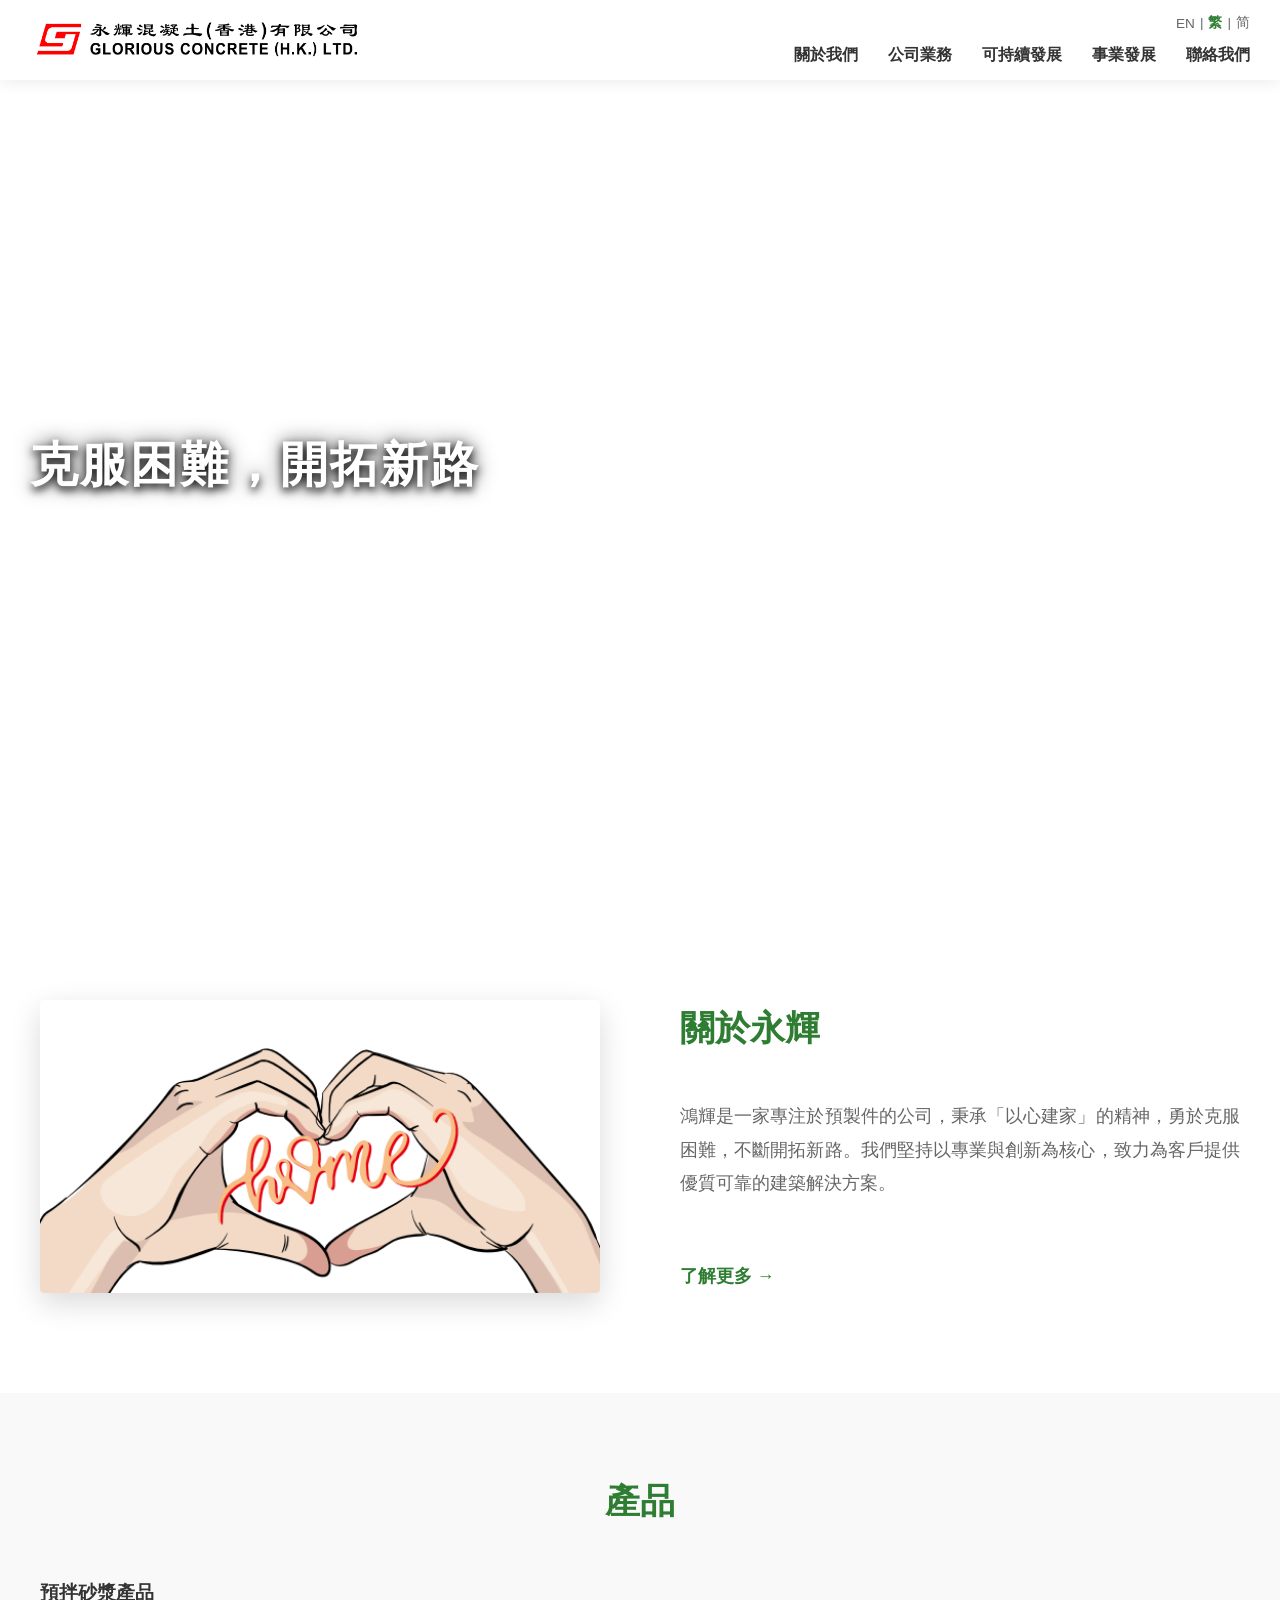
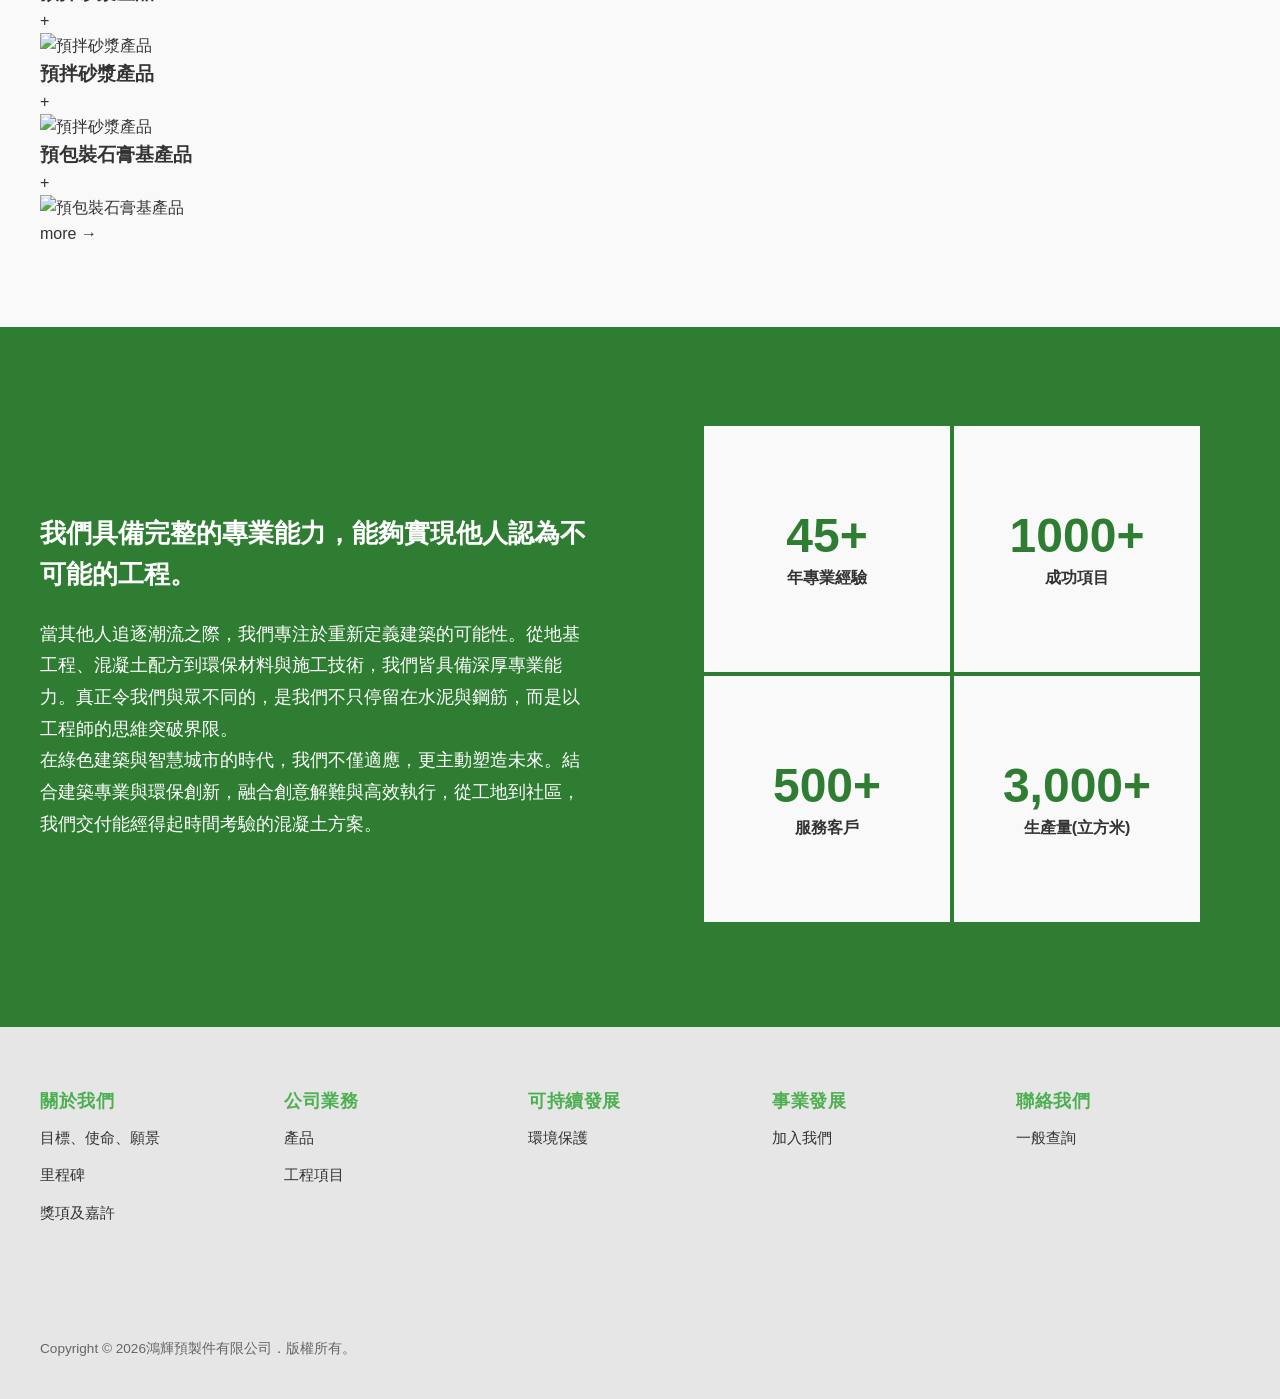
==== commit 1cbc9735: "some dev on main and about page" ====
--- a/gcl-company-website-html/index.html
+++ b/gcl-company-website-html/index.html
@@ -3,7 +3,7 @@
 <head>
     <meta charset="UTF-8">
     <meta name="viewport" content="width=device-width, initial-scale=1.0">
-    <title>Orientfunds Precast Ltd. | 鴻輝預製件有限公司</title>
+    <title>Glorious Concrete (H.K.) LTD. | 永輝混凝土（香港）有限公司</title>
     <link rel="icon" href="img/favicon.png" type="image/png">
     <link rel="stylesheet" href="styles.css">
     <script>
@@ -19,7 +19,7 @@
     <header class="header">
         <div class="header-container">
             <a href="index.html" class="logo">
-                <img src="img/OPL%20logo%20with%20company%20name.png" alt="Orientfunds Precast Ltd. Logo">
+                    <img src="img/gloriouslogo.png" alt="Glorious Concrete (H.K.) Ltd.">
             </a>
             
             <div class="header-right">
@@ -63,7 +63,7 @@
     </div>
 
     <!-- Hero Section -->
-    <section class="hero" style="background-image: url('img/opl-website-img/Top%20Pic%20主頁.jpg');">
+    <section class="hero" style="background-image: url('img/gcl-website-img/主頁.jpg');">
         <div class="hero-bg"></div>
         <div class="hero-overlay"></div>
         <div class="hero-content">
@@ -76,7 +76,7 @@
         <div class="container">
             <div class="about-grid">
                 <div class="about-image">
-                    <img src="img/opl-website-img/icon_home.png" alt="About Orientfunds">
+                    <img src="img/gcl-website-img/icon_home.png" alt="About Orientfunds">
                 </div>
                 <h2 class="about-title" data-i18n="index_about_title">關於鴻輝</h2>
                 <p class="about-desc" data-i18n="index_about_desc">鴻輝是一家專注於預製件的公司，秉承「以心建家」的精神，勇於克服困難，不斷開拓新路。我們堅持以專業與創新為核心，致力為客戶提供優質可靠的建築解決方案。</p>
@@ -85,167 +85,86 @@
         </div>
     </section>
 
-    <!-- Engineering Projects Section -->
-    <section id="projects" class="projects-section" style="padding: 60px 0; background-color: #f9f9f9;">
-        <div class="container">
-            <h2 class="section-title" data-i18n="eng_projects">已完成工程項目</h2>
-            
-            <div class="carousel-container">
-                <button class="carousel-btn prev" aria-label="Previous">❮</button>
-                <div class="project-carousel carousel-track">
-                    <!-- 1. Kai Tak Cullinan Harbour -->
-                    <div class="project-card">
-                        <div class="card-image">
-                            <img src="img/opl-website-img/工程項目 啟德 天璽海.png" alt="啟德 天璽 • 海">
-                        </div>
-                        <div class="card-content">
-                            <h3 data-i18n="proj_keitak">啟德</h3>
-                            <p data-i18n="proj_cullinan_harbour">天璽 • 海</p>
-                        </div>
-                    </div>
-                    <!-- 2. Tin Shui Wai Yoho West -->
-                    <div class="project-card">
-                        <div class="card-image">
-                            <img src="img/opl-website-img/工程項目 Yoho West.png" alt="天水圍 Yoho West">
-                        </div>
-                        <div class="card-content">
-                            <h3 data-i18n="proj_tinshuiwai">天水圍</h3>
-                            <p data-i18n="proj_yoho_west">Yoho West</p>
-                        </div>
-                    </div>
-                    <!-- 3. Sai Sha Sierra Sea -->
-                    <div class="project-card">
-                        <div class="card-image">
-                            <img src="img/opl-website-img/工程項目 Sierra Sea.png" alt="西沙 Sierra Sea">
-                        </div>
-                        <div class="card-content">
-                            <h3 data-i18n="proj_saisha">西沙</h3>
-                            <p data-i18n="proj_sierra_sea">Sierra Sea</p>
-                        </div>
-                    </div>
-                    <!-- 4. Kai Tak Cullinan Sky -->
-                    <div class="project-card">
-                        <div class="card-image">
-                            <img src="img/opl-website-img/工程項目 啟德 天璽天.png" alt="啟德 天璽 • 天">
-                        </div>
-                        <div class="card-content">
-                            <h3 data-i18n="proj_keitak">啟德</h3>
-                            <p data-i18n="proj_cullinan_sky">天璽 • 天</p>
-                        </div>
-                    </div>
-                    <!-- 5. Tuen Mun NOVOLAND -->
-                    <div class="project-card">
-                        <div class="card-image">
-                            <img src="img/opl-website-img/工程項目 NOVOLAND.png" alt="屯門 NOVOLAND">
-                        </div>
-                        <div class="card-content">
-                            <h3 data-i18n="proj_tuenmun">屯門</h3>
-                            <p data-i18n="proj_novoland">NOVOLAND</p>
-                        </div>
-                    </div>
-                    <!-- 6. Tsuen Wan 1 Sha Tsui Road -->
-                    <div class="project-card">
-                        <div class="card-image">
-                            <img src="img/opl-website-img/工程項目 沙咀道1號.png" alt="荃灣 沙咀道1號">
-                        </div>
-                        <div class="card-content">
-                            <h3 data-i18n="proj_tsuenwan">荃灣</h3>
-                            <p data-i18n="proj_1_sha_tsui_rd">沙咀道1號</p>
-                        </div>
-                    </div>
-                    <!-- 7. Pak Shek Kok University Hill -->
-                    <div class="project-card">
-                        <div class="card-image">
-                            <img src="img/opl-website-img/工程項目 University Hill.png" alt="白石角 University Hill">
-                        </div>
-                        <div class="card-content">
-                            <h3 data-i18n="proj_pakshekkok">白石角</h3>
-                            <p data-i18n="proj_university_hill">University Hill</p>
-                        </div>
-                    </div>
-                    <!-- 8. Yuen Long The YOHO Hub Phase 2 -->
-                    <div class="project-card">
-                        <div class="card-image">
-                            <img src="img/opl-website-img/工程項目 The yoho hub 2期.png" alt="元朗 The YOHO Hub 2期">
-                        </div>
-                        <div class="card-content">
-                            <h3 data-i18n="proj_yuenlong">元朗</h3>
-                            <p data-i18n="proj_yoho_hub_2">The YOHO Hub 2期</p>
-                        </div>
-                    </div>
-                    <!-- 9. Shatin St Michel -->
-                    <div class="project-card">
-                        <div class="card-image">
-                            <img src="img/opl-website-img/工程項目 瓏珀山.png" alt="沙田 瓏珀山">
-                        </div>
-                        <div class="card-content">
-                            <h3 data-i18n="proj_shatin">沙田</h3>
-                            <p data-i18n="proj_shatin_name">瓏珀山</p>
-                        </div>
-                    </div>
-                    <!-- 10. Tai Kok Tsui Sablier -->
-                    <div class="project-card">
-                        <div class="card-image">
-                            <img src="img/opl-website-img/工程項目 傲寓.png" alt="大角咀 傲寓">
-                        </div>
-                        <div class="card-content">
-                            <h3 data-i18n="proj_taikoktsui">大角咀</h3>
-                            <p data-i18n="proj_taikoktsui_name">傲寓</p>
-                        </div>
-                    </div>
-                    <!-- 11. Tsing Yi The Grand Marine -->
-                    <div class="project-card">
-                        <div class="card-image">
-                            <img src="img/opl-website-img/工程項目 明翹匯.png" alt="青衣 明翹匯">
-                        </div>
-                        <div class="card-content">
-                            <h3 data-i18n="proj_tsingyi">青衣</h3>
-                            <p data-i18n="proj_tsingyi_name">明翹匯</p>
-                        </div>
-                    </div>
-                    <!-- 12. Island South La Marina -->
-                    <div class="project-card">
-                        <div class="card-image">
-                            <img src="img/opl-website-img/工程項目 揚海.png" alt="港島南 揚海">
-                        </div>
-                        <div class="card-content">
-                            <h3 data-i18n="proj_southisland">港島南</h3>
-                            <p data-i18n="proj_southisland_name">揚海</p>
-                        </div>
-                    </div>
-                </div>
-                <button class="carousel-btn next" aria-label="Next">❯</button>
-            </div>
+    <!-- Product Section -->
+    <section id="products" class="products-section" style="padding: 80px 0; background-color: #f9f9f9;">
+        <div class="container">
+            <h2 class="section-title" data-i18n="business_products_title">產品</h2>
+            
+            <div class="products-expandable">
+                <!-- Product 1: Pre-mixed Mortar (Active by default) -->
+                <div class="product-panel active" data-product="mortar1">
+                    <div class="product-panel-header">
+                        <h3>預拌砂漿產品</h3>
+                        <span class="panel-icon">+</span>
+                    </div>
+                    <div class="product-panel-content">
+                        <div class="product-image">
+                            <img src="img/gcl-website-img/預拌砂漿1.jpg" alt="預拌砂漿產品">
+                        </div>
+
+                    </div>
+                </div>
+
+                <!-- Product 2: Pre-mixed Mortar (Collapsed) -->
+                <div class="product-panel" data-product="mortar2">
+                    <div class="product-panel-header">
+                        <h3>預拌砂漿產品</h3>
+                        <span class="panel-icon">+</span>
+                    </div>
+                    <div class="product-panel-content">
+                        <div class="product-image">
+                            <img src="img/gcl-website-img/預拌砂漿2.jpg" alt="預拌砂漿產品">
+                        </div>
+                    </div>
+                </div>
+
+                <!-- Product 3: Pre-packaged Gypsum-based (Collapsed) -->
+                <div class="product-panel" data-product="gypsum">
+                    <div class="product-panel-header">
+                        <h3>預包裝石膏基產品</h3>
+                        <span class="panel-icon">+</span>
+                    </div>
+                    <div class="product-panel-content">
+                        <div class="product-image">
+                            <img src="img/gcl-website-img/石膏基產品.jpg" alt="預包裝石膏基產品">
+                        </div>
+                    </div>
+                </div>
+            </div>
+            <a href="#" class="btn-text" data-i18n="btn_more">more &rarr;</a>
         </div>
     </section>
 
     <!-- Stats Section -->
     <section class="stats">
         <div class="container">
-            <h2 class="section-title" data-i18n="section_strength">公司實力</h2>
-            <div class="stats-grid">
-                <div class="stat-item">
-                    <div class="stat-number">25+</div>
-                    <div class="stat-label" data-i18n="stat_years">年專業經驗</div>
-                </div>
-                <div class="stat-item">
-                    <div class="stat-number">500+</div>
-                    <div class="stat-label" data-i18n="stat_projects">成功項目</div>
-                </div>
-                <div class="stat-item">
-                    <div class="stat-number">56,660+</div>
-                    <div class="stat-label" data-i18n="stat_factory">平方米廠房</div>
-                </div>
-            </div>
-        </div>
-    </section>
-
-    <!-- CTA Section -->
-    <section class="cta">
-        <div class="container">
-            <h2 data-i18n="cta_title">公司實力</h2>
-            <p data-i18n="cta_desc">了解更多關於我們的服務和項目</p>
-            <a href="contact.html" class="btn btn-white" data-i18n="btn_contact_us">聯絡我們</a>
+            <div class="stats-wrapper">
+                <div class="stats-left">
+                    <h2 class="section-title" data-i18n="strength_title">我們具備完整的專業能力，能夠實現他人認為不可能的工程。</h2>
+                    <p class="stats-description">當其他人追逐潮流之際，我們專注於重新定義建築的可能性。從地基工程、混凝土配方到環保材料與施工技術，我們皆具備深厚專業能力。真正令我們與眾不同的，是我們不只停留在水泥與鋼筋，而是以工程師的思維突破界限。</p>
+                    <p class="stats-description">在綠色建築與智慧城市的時代，我們不僅適應，更主動塑造未來。結合建築專業與環保創新，融合創意解難與高效執行，從工地到社區，我們交付能經得起時間考驗的混凝土方案。</p>
+                </div>
+                <div class="stats-right">
+                    <div class="stats-grid-2x2">
+                        <div class="stat-item">
+                            <div class="stat-number">45+</div>
+                            <div class="stat-label" data-i18n="stat_years">年專業經驗</div>
+                        </div>
+                        <div class="stat-item">
+                            <div class="stat-number">1000+</div>
+                            <div class="stat-label" data-i18n="stat_projects">成功項目</div>
+                        </div>
+                        <div class="stat-item">
+                            <div class="stat-number">500+</div>
+                            <div class="stat-label" data-i18n="serve_clients">服務客戶</div>
+                        </div>
+                        <div class="stat-item">
+                            <div class="stat-number">3,000+</div>
+                            <div class="stat-label" data-i18n="production_volume">生產量(立方米)</div>
+                        </div>
+                    </div>
+                </div>
+            </div>
         </div>
     </section>
 
@@ -335,6 +254,19 @@
                 track.scrollBy({ left: -scrollAmount, behavior: 'smooth' });
             });
         });
+
+        // Expandable Product Panels
+        document.querySelectorAll('.product-panel').forEach(panel => {
+            panel.addEventListener('click', function() {
+                // Remove active class from all panels
+                document.querySelectorAll('.product-panel').forEach(p => {
+                    p.classList.remove('active');
+                });
+                // Add active class to clicked panel
+                this.classList.add('active');
+            });
+        });
     </script>
 </body>
 </html>
+
--- a/gcl-company-website-html/styles.css
+++ b/gcl-company-website-html/styles.css
@@ -271,7 +271,7 @@
     grid-row: 1;
     color: var(--primary-green);
     font-size: 2.2rem;
-    margin-bottom: 25px;
+    margin-bottom: 0;
     font-weight: 700;
     text-align: left;
 }
@@ -281,7 +281,7 @@
     grid-row: 2;
     font-size: 1.15rem;
     color: var(--text-light);
-    margin-bottom: 35px;
+    margin-bottom: 20px;
     line-height: 1.8;
     text-align: justify;
 }
@@ -364,31 +364,77 @@
 /* Stats Section */
 .stats {
     padding: 100px 0;
-    background-color: var(--white);
-}
-
-.stats-grid {
+    background-color: var(--primary-green);
+}
+
+.stats-wrapper {
     display: grid;
-    grid-template-columns: repeat(3, 1fr);
-    gap: 40px;
+    grid-template-columns: 1fr 1fr;
+    gap: 60px;
+    align-items: center;
+}
+
+.stats-left {
+    padding-right: 20px;
+}
+
+.stats-left .section-title {
+    text-align: left;
+    margin-bottom: 1.5rem;
+    font-size: 1.6rem;
+    color: var(--white);
+}
+
+.stats-description {
+    font-size: 1.1rem;
+    line-height: 1.8;
+    color: var(--white);
+}
+
+.stats-right {
+    display: flex;
+    justify-content: center;
+    align-items: center;
+}
+
+.stats-grid-2x2 {
+    display: grid;
+    grid-template-columns: 1fr 1fr;
+    gap: -2px;
+    width: 100%;
+    aspect-ratio: 1 / 1;
+    max-width: 500px;
+    font-size: 0;
+}
+
+.stat-item {
+    display: flex;
+    flex-direction: column;
+    justify-content: center;
+    align-items: center;
+    padding: 20px;
+    margin: -3px;
+    background-color: #f9f9f9;
+    border: 2px solid var(--primary-green);
+    border-radius: 0;
     text-align: center;
-}
-
-.stat-item {
-    padding: 20px;
+    line-height: 1;
+    width: 100%;
+    height: 100%;
+    min-height: 60px;
 }
 
 .stat-number {
-    font-size: 4rem;
+    font-size: 3rem;
     font-weight: 700;
     color: var(--primary-green);
     line-height: 1;
-    margin-bottom: 15px;
-    font-family: 'Arial', sans-serif; /* Clean number font */
+    margin-bottom: 10px;
+    font-family: 'Arial', sans-serif;
 }
 
 .stat-label {
-    font-size: 1.3rem;
+    font-size: 1rem;
     color: var(--text-dark);
     font-weight: 600;
 }
@@ -573,9 +619,17 @@
         grid-template-columns: repeat(2, 1fr);
     }
     
-    .stats-grid {
+    .stats-wrapper {
         grid-template-columns: 1fr;
         gap: 40px;
+    }
+
+    .stats-left {
+        padding-right: 0;
+    }
+
+    .stats-left .section-title {
+        text-align: center;
     }
     
     .footer-grid {
@@ -1528,10 +1582,12 @@
     background-image: url('img/opl-website-img/%E9%87%8C%E7%A8%8B%E7%A2%91.jpg');
     background-size: cover;
     background-position: center;
-    min-height: 600px;
+    min-height: 700px;
     color: white;
     display: flex;
-    align-items: center; /* Vertical center */
+    flex-direction: column;
+    justify-content: flex-start;
+    padding: 80px 0;
 }
 
 .milestone-bg-overlay {
@@ -1540,7 +1596,6 @@
     left: 0;
     width: 100%;
     height: 100%;
-    /* Gradient from dark (for text) to transparent/white (for brightness) */
     background: linear-gradient(90deg, rgba(0, 0, 0, 0.7) 0%, rgba(0, 0, 0, 0.1) 40%, rgba(255, 255, 255, 0.4) 80%, rgba(255, 255, 255, 0.9) 100%);
     z-index: 1;
 }
@@ -1549,65 +1604,79 @@
     position: relative;
     z-index: 2;
     width: 100%;
-}
-
-.milestone-wrapper {
-    display: flex;
-    gap: 80px;
-    align-items: flex-start;
-    margin-top: 40px;
+    display: flex;
+    flex-direction: column;
+}
+
+.milestone-content-wrapper {
+    flex: 1;
+    display: flex;
+    align-items: center;
+    margin-bottom: 60px;
+}
+
+.milestone-timeline-container {
+    position: relative;
+    overflow-x: auto;
+    overflow-y: hidden;
+    scrollbar-width: thin;
+    scrollbar-color: rgba(255,255,255,0.3) transparent;
+}
+
+.milestone-timeline-container::-webkit-scrollbar {
+    height: 4px;
+}
+
+.milestone-timeline-container::-webkit-scrollbar-track {
+    background: transparent;
+}
+
+.milestone-timeline-container::-webkit-scrollbar-thumb {
+    background: rgba(255,255,255,0.3);
+    border-radius: 2px;
 }
 
 .milestone-timeline {
     display: flex;
-    flex-direction: column;
-    border-left: 2px solid rgba(255,255,255,0.2);
-    width: 220px; /* Fixed width to prevent vibration/jumping */
-    flex-shrink: 0;
+    gap: 15px;
+    padding: 20px 0;
+    white-space: nowrap;
+    min-width: max-content;
+    justify-content: flex-start;
 }
 
 .milestone-year-item {
-    font-size: 1.8rem;
+    font-size: 1.2rem;
     font-weight: 700;
-    color: rgba(255,255,255,0.4);
-    padding: 15px 30px;
+    color: rgba(255,255,255,0.5);
+    padding: 12px 20px;
     cursor: pointer;
     position: relative;
-    /* transition: all 0.3s ease; REMOVED VIBRATION */
-    font-family: 'Segoe UI', sans-serif; /* Clean font for numbers */
-}
-
-.milestone-year-item::before {
-    content: '';
-    position: absolute;
-    left: -2px; /* Overlap border */
-    top: 0;
-    height: 100%;
-    width: 4px;
-    background-color: #4CAF50;
-    opacity: 0;
-    /* transition: opacity 0.3s ease; REMOVED VIBRATION */
+    border: 2px solid rgba(255,255,255,0.3);
+    border-radius: 50px;
+    background-color: rgba(0,0,0,0.2);
+    transition: all 0.3s ease;
+    flex-shrink: 0;
+    font-family: 'Segoe UI', sans-serif;
 }
 
 .milestone-year-item:hover {
-    color: rgba(255,255,255,0.8);
+    color: rgba(255,255,255,0.9);
+    border-color: rgba(255,255,255,0.6);
+    background-color: rgba(0,0,0,0.4);
 }
 
 .milestone-year-item.active {
     color: #ffffff;
-    font-size: 2.5rem; /* Larger active year */
-    padding-left: 20px; 
-    padding-right: 20px;
-}
-
-.milestone-year-item.active::before {
-    opacity: 0; /* Remove the side line when box is active */
+    background-color: var(--primary-green);
+    border-color: var(--primary-green);
+    font-size: 1.3rem;
+    padding: 12px 24px;
 }
 
 .milestone-content-area {
-    flex: 1;
-    padding-top: 10px;
-    padding-left: 140px; /* Increased padding to move text right */
+    padding-left: 0;
+    padding-top: 0;
 }
 
 .milestone-display-header {
@@ -1628,19 +1697,11 @@
 .milestone-display-year {
     font-size: 3.5rem;
     font-weight: 800;
-    color: #4CAF50; /* Keep green or make white with shadow like reference? Ref allows white with heavy shadow */
-    text-shadow: 0 2px 10px rgba(0,0,0,0.5); /* Strong shadow */
-    margin-bottom: 0; /* Updated to 0 to align with square */
+    color: #ffffff;
+    text-shadow: 0 2px 10px rgba(0,0,0,0.5);
+    margin-bottom: 0;
     line-height: 1;
-    display: none; /* Hide if duplicated in sidebar, but can be nice to show again */
-}
-
-/* We design it so year is highlighted on left, text on right. */
-/* But users prompt image suggests a specific design involving text display. */
-/* I will keep the big year in the content area as well for emphasis. */
-.milestone-display-year {
-    display: block; 
-    color: #ffffff; /* Override to white based on the reference image 'bright' content */
+    display: block;
 }
 
 .milestone-description {
@@ -1649,34 +1710,65 @@
     color: #ffffff;
     max-width: 700px;
     text-shadow: 0 2px 4px rgba(0,0,0,0.8);
-    /* Align with the Year text (Square 32px + Gap 15px = 47px) */
-    margin-left: 47px; 
-}
-
-
-/* Aligned Heading Logic */
+    margin-left: 47px;
+}
+
 .milestone-heading {
     color: white; 
     font-size: 2.5rem; 
     margin-bottom: 40px; 
     font-weight: 700;
-    /* 
-       Calculation for alignment with content:
-       Timeline Width (180px) + Wrapper Gap (80px) + Content Padding (180px) = 440px 
-    */
-    margin-left: 440px;
+    margin-left: 0;
     text-align: left;
 }
 
-/* Unified Mobile Responsive Styles */
-@media (max-width: 991px) { /* Tablet and smaller desktop */
+@media (max-width: 991px) {
+    .milestone-section {
+        min-height: auto;
+        padding: 60px 0;
+    }
+    
     .milestone-heading {
-        margin-left: 100px; /* Reduce margin on tablet */
-    }
-    .milestone-content-area {
-        padding-left: 50px; /* Reduce padding on tablet */
-    }
-}
+        margin-left: 0;
+        font-size: 2rem;
+    }
+    
+    .milestone-display-year {
+        font-size: 2.5rem;
+    }
+    
+    .milestone-description {
+        font-size: 1.1rem;
+        margin-left: 47px;
+    }
+    
+    .milestone-timeline-container {
+        margin-top: 40px;
+    }
+}
+
+@media (max-width: 768px) {
+    .milestone-heading {
+        font-size: 1.8rem;
+    }
+    
+    .milestone-display-year {
+        font-size: 2rem;
+    }
+    
+    .milestone-description {
+        font-size: 1rem;
+        margin-left: 0;
+        max-width: 100%;
+    }
+    
+    .milestone-year-item {
+        font-size: 1rem;
+        padding: 10px 16px;
+                padding-left: 50px; /* Reduce padding on tablet */
+    }
+}
+
 
 @media (max-width: 768px) {
     .milestone-section {
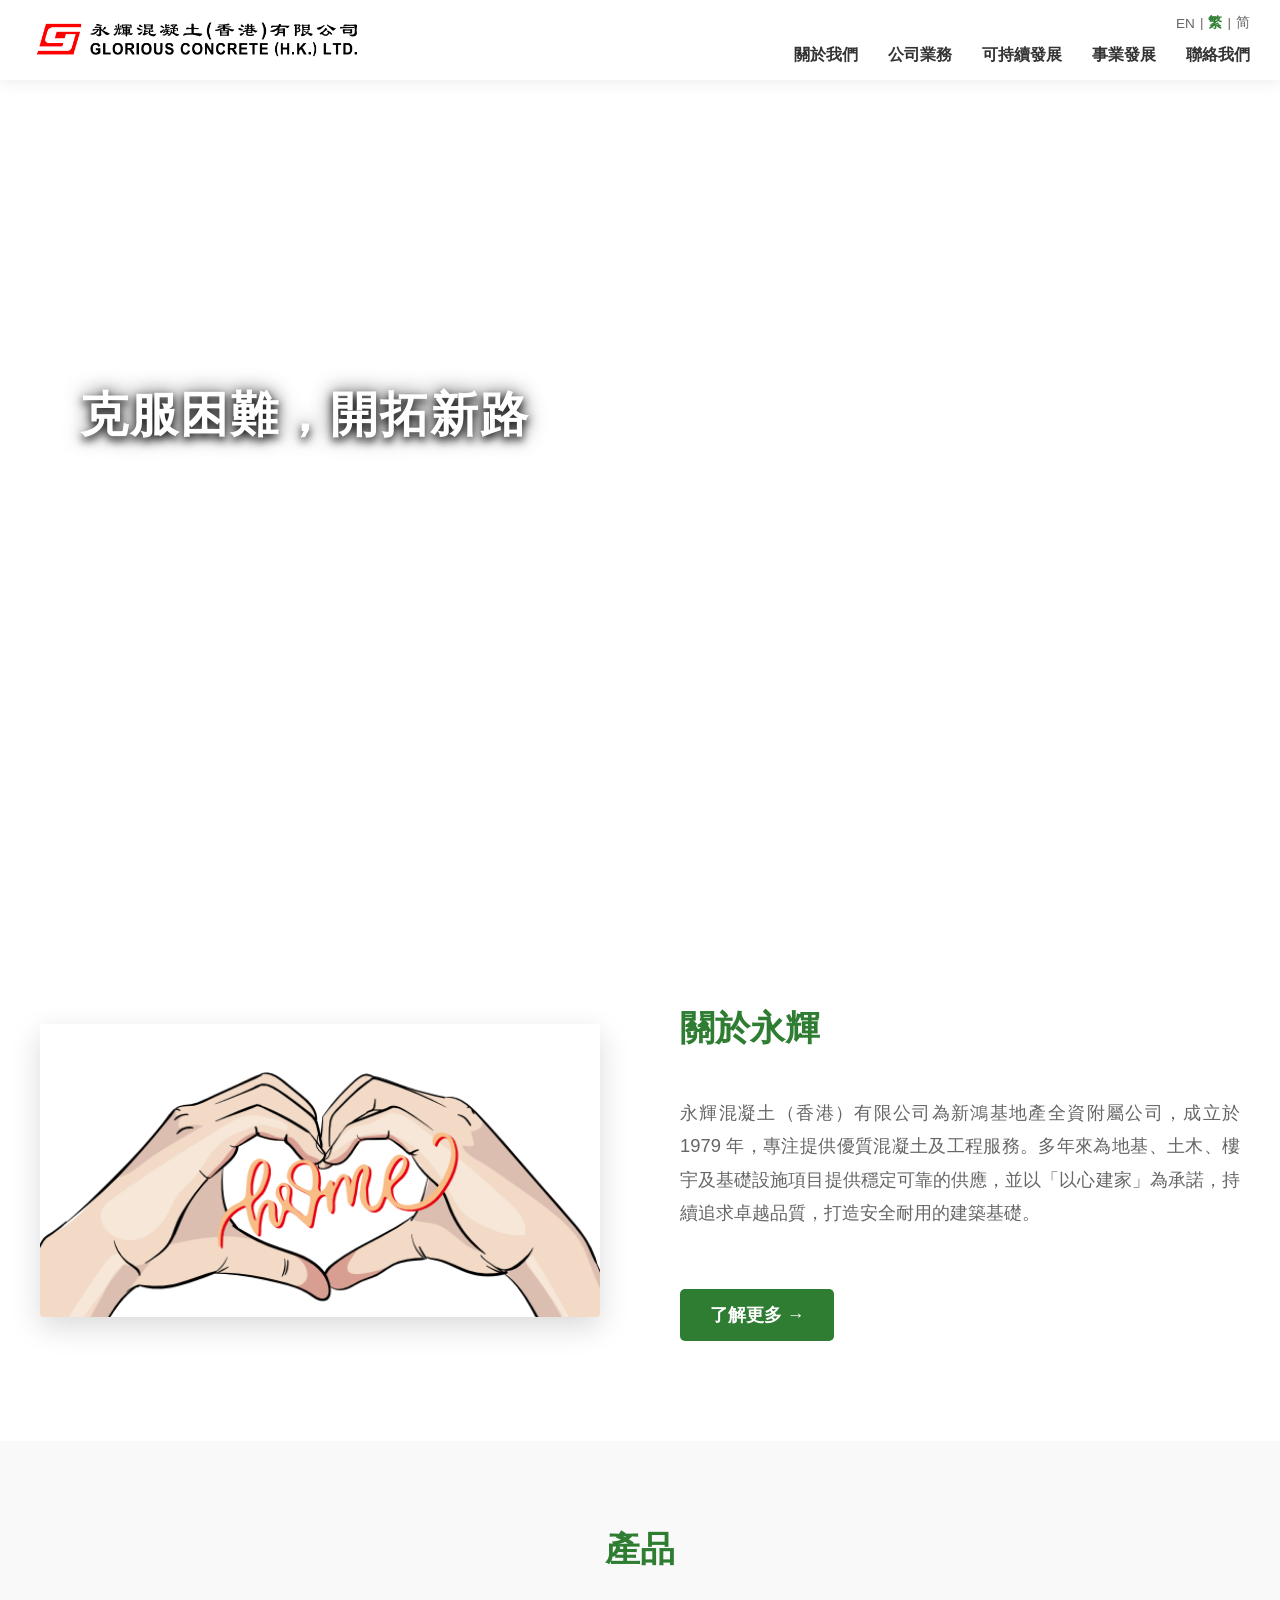
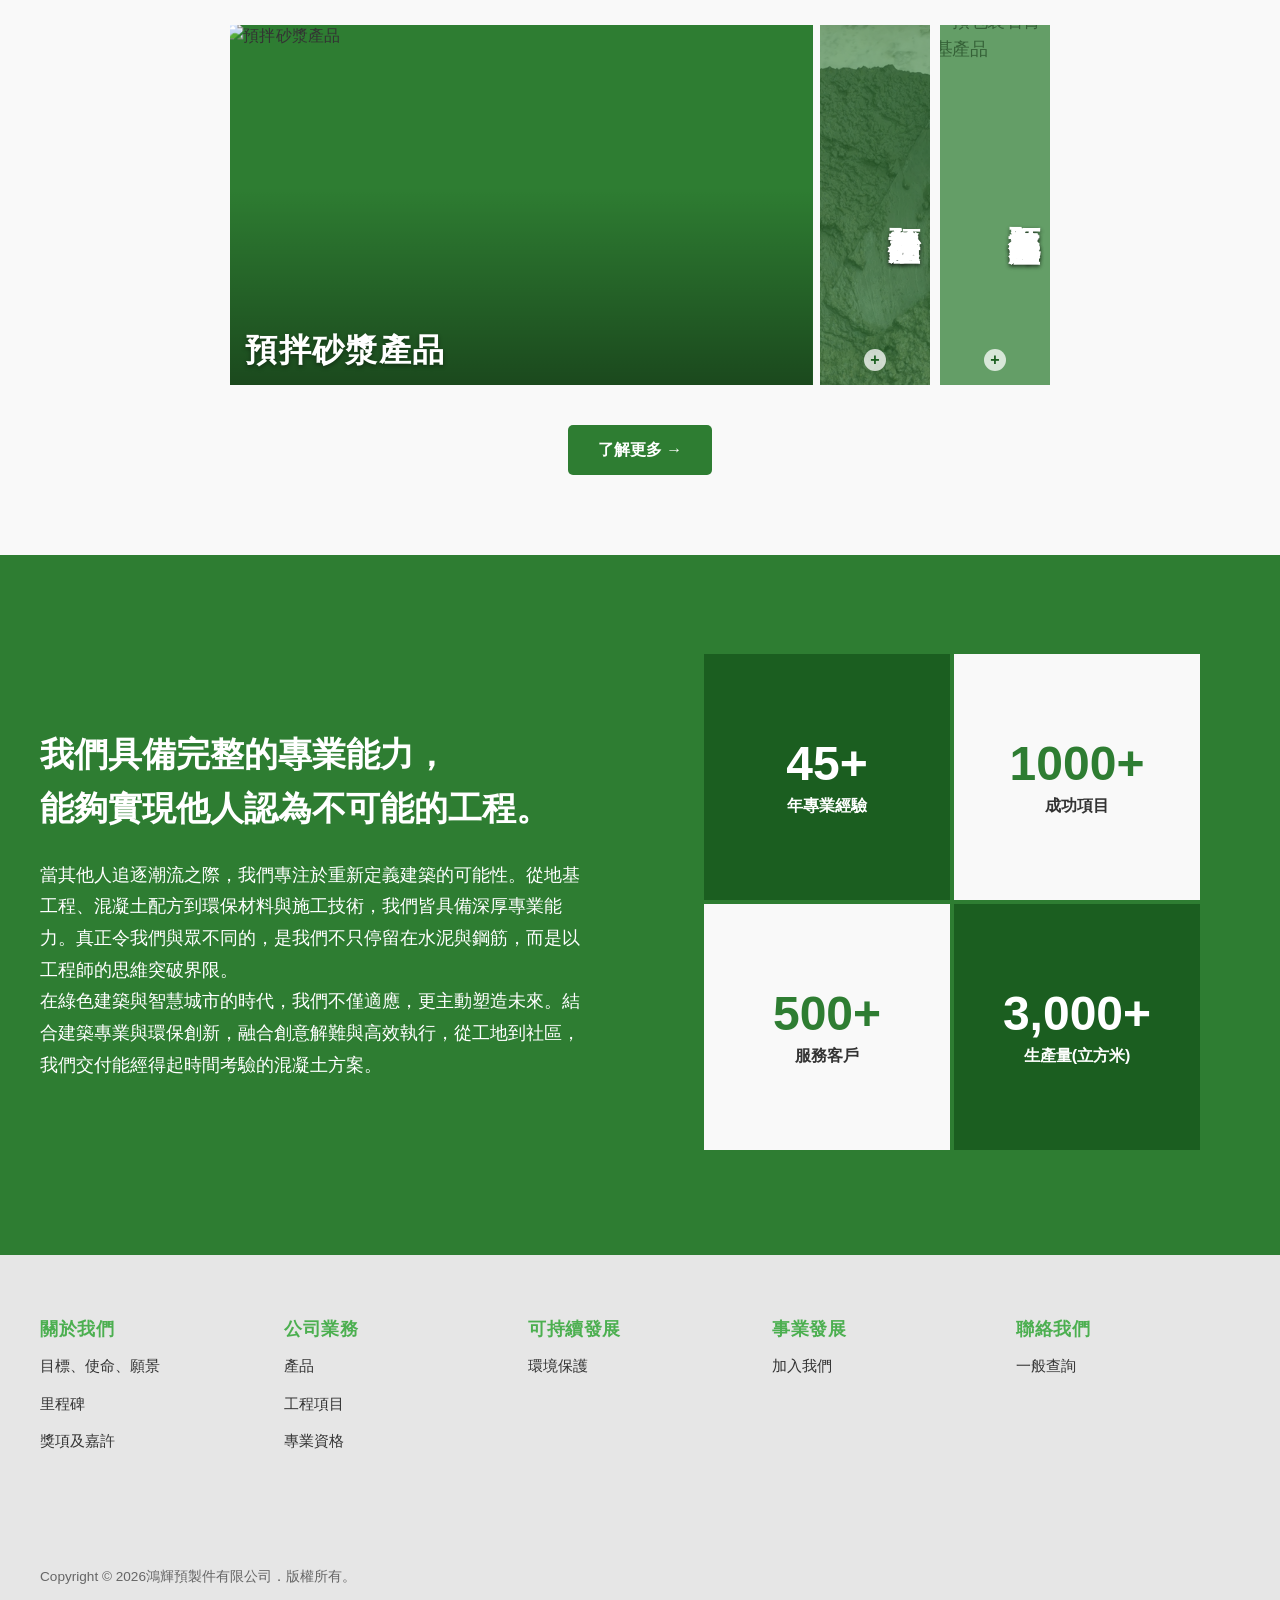
==== commit 8e9c0f83: "Update website pages, styles, images and language switch" ====
--- a/gcl-company-website-html/index.html
+++ b/gcl-company-website-html/index.html
@@ -80,7 +80,7 @@
                 </div>
                 <h2 class="about-title" data-i18n="index_about_title">關於鴻輝</h2>
                 <p class="about-desc" data-i18n="index_about_desc">鴻輝是一家專注於預製件的公司，秉承「以心建家」的精神，勇於克服困難，不斷開拓新路。我們堅持以專業與創新為核心，致力為客戶提供優質可靠的建築解決方案。</p>
-                <a href="about.html" class="btn-text" data-i18n="btn_learn_more">了解更多 &rarr;</a>
+                <a href="about.html" class="btn-text" data-i18n="btn_learn_more" style="background-color: var(--primary-green); color: white; padding: 12px 30px; border-radius: 5px; display: inline-block; text-decoration: none; font-weight: 600; transition: background-color 0.3s ease;">了解更多 &rarr;</a>
             </div>
         </div>
     </section>
@@ -94,12 +94,12 @@
                 <!-- Product 1: Pre-mixed Mortar (Active by default) -->
                 <div class="product-panel active" data-product="mortar1">
                     <div class="product-panel-header">
-                        <h3>預拌砂漿產品</h3>
+                        <h3 data-i18n="biz_panel_mortar1" style="flex: 1; word-wrap: break-word; overflow-wrap: break-word; white-space: normal; padding-right: 10px;">預拌砂漿產品</h3>
                         <span class="panel-icon">+</span>
                     </div>
                     <div class="product-panel-content">
                         <div class="product-image">
-                            <img src="img/gcl-website-img/預拌砂漿1.jpg" alt="預拌砂漿產品">
+                            <img src="img/gcl-website-img/產品_預拌混凝土產品.jpg" alt="預拌砂漿產品">
                         </div>
 
                     </div>
@@ -108,12 +108,12 @@
                 <!-- Product 2: Pre-mixed Mortar (Collapsed) -->
                 <div class="product-panel" data-product="mortar2">
                     <div class="product-panel-header">
-                        <h3>預拌砂漿產品</h3>
+                        <h3 data-i18n="biz_panel_mortar2" style="flex: 1; word-wrap: break-word; overflow-wrap: break-word; white-space: normal; padding-right: 10px;">預拌砂漿產品</h3>
                         <span class="panel-icon">+</span>
                     </div>
                     <div class="product-panel-content">
                         <div class="product-image">
-                            <img src="img/gcl-website-img/預拌砂漿2.jpg" alt="預拌砂漿產品">
+                            <img src="img/gcl-website-img/產品_預拌砂漿產品.png" alt="預拌砂漿產品">
                         </div>
                     </div>
                 </div>
@@ -121,17 +121,19 @@
                 <!-- Product 3: Pre-packaged Gypsum-based (Collapsed) -->
                 <div class="product-panel" data-product="gypsum">
                     <div class="product-panel-header">
-                        <h3>預包裝石膏基產品</h3>
+                        <h3 data-i18n="biz_panel_gypsum" style="flex: 1; word-wrap: break-word; overflow-wrap: break-word; white-space: normal; padding-right: 10px;">預包裝石膏基產品</h3>
                         <span class="panel-icon">+</span>
                     </div>
                     <div class="product-panel-content">
                         <div class="product-image">
-                            <img src="img/gcl-website-img/石膏基產品.jpg" alt="預包裝石膏基產品">
-                        </div>
-                    </div>
-                </div>
-            </div>
-            <a href="#" class="btn-text" data-i18n="btn_more">more &rarr;</a>
+                            <img src="img/gcl-website-img/產品_預包裝石膏基產品.jpg" alt="預包裝石膏基產品">
+                        </div>
+                    </div>
+                </div>
+            </div>
+            <div style="text-align: center; margin-top: 40px;">
+                <a href="business.html" class="btn-text" data-i18n="btn_more" style="background-color: var(--primary-green); color: white; padding: 12px 30px; border-radius: 5px; display: inline-block; text-decoration: none; font-weight: 600; transition: background-color 0.3s ease;">了解更多 →</a>
+            </div>
         </div>
     </section>
 
@@ -140,15 +142,16 @@
         <div class="container">
             <div class="stats-wrapper">
                 <div class="stats-left">
-                    <h2 class="section-title" data-i18n="strength_title">我們具備完整的專業能力，能夠實現他人認為不可能的工程。</h2>
-                    <p class="stats-description">當其他人追逐潮流之際，我們專注於重新定義建築的可能性。從地基工程、混凝土配方到環保材料與施工技術，我們皆具備深厚專業能力。真正令我們與眾不同的，是我們不只停留在水泥與鋼筋，而是以工程師的思維突破界限。</p>
-                    <p class="stats-description">在綠色建築與智慧城市的時代，我們不僅適應，更主動塑造未來。結合建築專業與環保創新，融合創意解難與高效執行，從工地到社區，我們交付能經得起時間考驗的混凝土方案。</p>
+                    <h2 class="section-title" data-i18n="strength_title">我們具備完整的專業能力，<br>能夠實現他人認為<br>不可能的工程。</h2>
+                    <p class="stats-description" data-i18n="index_strength_desc_1">當其他人追逐潮流之際，我們專注於重新定義建築的可能性。從地基工程、混凝土配方到環保材料與施工技術，我們皆具備深厚專業能力。真正令我們與眾不同的，是我們不只停留在水泥與鋼筋，而是以工程師的思維突破界限。<br></p>
+                    
+                    <p class="stats-description" data-i18n="index_strength_desc_2">在綠色建築與智慧城市的時代，我們不僅適應，更主動塑造未來。結合建築專業與環保創新，融合創意解難與高效執行，從工地到社區，我們交付能經得起時間考驗的混凝土方案。</p>
                 </div>
                 <div class="stats-right">
                     <div class="stats-grid-2x2">
-                        <div class="stat-item">
-                            <div class="stat-number">45+</div>
-                            <div class="stat-label" data-i18n="stat_years">年專業經驗</div>
+                        <div class="stat-item" style="background-color: var(--primary-green-dark); color: white;">
+                            <div class="stat-number" style="color: white;">45+</div>
+                            <div class="stat-label" data-i18n="stat_years" style="color: white;">年專業經驗</div>
                         </div>
                         <div class="stat-item">
                             <div class="stat-number">1000+</div>
@@ -158,9 +161,9 @@
                             <div class="stat-number">500+</div>
                             <div class="stat-label" data-i18n="serve_clients">服務客戶</div>
                         </div>
-                        <div class="stat-item">
-                            <div class="stat-number">3,000+</div>
-                            <div class="stat-label" data-i18n="production_volume">生產量(立方米)</div>
+                        <div class="stat-item" style="background-color: var(--primary-green-dark); color: white;">
+                            <div class="stat-number" style="color: white;">3,000+</div>
+                            <div class="stat-label" data-i18n="production_volume" style="color: white;">生產量(立方米)</div>
                         </div>
                     </div>
                 </div>
@@ -188,6 +191,7 @@
                     <ul>
                         <li><a href="business.html#products" style="color: #333;" data-i18n="business_products_title">產品</a></li>
                         <li><a href="business.html#projects" style="color: #333;" data-i18n="section_projects">工程項目</a></li>
+                        <li><a href="business.html#certifications" style="color: #333;" data-i18n="qualifications_title">專業資格</a></li>
                     </ul>
                 </div>
 
@@ -218,7 +222,7 @@
             </div>
             
             <div class="footer-bottom" style="text-align: left; padding-top: 40px; border-top: none;">
-                <p data-i18n="footer_copyright" style="color: #666;">© 2026 鴻輝預製件有限公司 版權所有</p>
+                <p data-i18n="footer_copyright" style="color: #666;">© 2026 永輝混凝土（香港）有限公司 版權所有</p>
             </div>
         </div>
     </footer>
--- a/gcl-company-website-html/styles.css
+++ b/gcl-company-website-html/styles.css
@@ -145,6 +145,11 @@
     border-bottom-color: var(--primary-green);
 }
 
+.nav a.active {
+    color: var(--primary-green);
+    border-bottom-color: var(--primary-green);
+}
+
 .menu-toggle {
     display: none;
     background: none;
@@ -178,6 +183,11 @@
 .mobile-nav li {
     margin-bottom: 15px;
     text-align: center;
+}
+
+.mobile-nav a.active {
+    color: var(--primary-green);
+    font-weight: 700;
 }
 
 /* Hero Section */
@@ -227,7 +237,8 @@
     /* Position the text specific for the design - left aligned and large */
     text-align: left;
     width: 100%;
-    margin-top: -50px; /* Slight visual adjustment up */
+    margin-top: -150px; /* Move text higher up */
+    padding-left: 80px; /* Move text more to the left */
 }
 
 .hero-content h1 {
@@ -302,6 +313,207 @@
     text-decoration: underline;
 }
 
+/* Homepage Product Accordion */
+.products-expandable {
+    display: flex;
+    gap: 10px;
+    width: min(100%, 820px);
+    min-height: 360px;
+    margin: 0 auto;
+    overflow: hidden;
+}
+
+.product-panel {
+    position: relative;
+    flex: 0 0 110px;
+    border-radius: 0;
+    overflow: hidden;
+    cursor: pointer;
+    transition: flex-basis 0.7s cubic-bezier(0.65, 0.0, 0.35, 1), 
+                flex-grow 0.7s cubic-bezier(0.65, 0.0, 0.35, 1), 
+                transform 0.7s cubic-bezier(0.65, 0.0, 0.35, 1),
+                opacity 0.5s ease,
+                background-color 0.3s ease;
+    background-color: #a8c9aa;
+    transform-origin: center;
+    will-change: flex-basis, flex-grow, transform;
+}
+
+.product-panel.active {
+    flex: 1 1 auto;
+    background-color: var(--primary-green);
+    transform: scale(1.01);
+}
+
+.product-panel-content {
+    width: 100%;
+    height: 100%;
+    position: relative;
+    transition: transform 0.7s cubic-bezier(0.65, 0.0, 0.35, 1);
+}
+
+.product-panel.active .product-panel-content {
+    transform: translateX(0);
+}
+
+.product-image {
+    width: 100%;
+    height: 360px;
+    position: relative;
+    overflow: hidden;
+}
+
+.product-image img {
+    width: 100%;
+    height: 100%;
+    object-fit: cover;
+    object-position: center;
+    transition: transform 0.7s cubic-bezier(0.65, 0.0, 0.35, 1), 
+                opacity 0.5s ease;
+}
+
+.product-panel:not(.active) .product-image img {
+    transform: scale(1.1);
+    opacity: 0.9;
+}
+
+.product-panel.active .product-image img {
+    transform: scale(1);
+    opacity: 1;
+}
+
+.product-panel:hover .product-image img {
+    transform: scale(1.03);
+}
+
+.product-panel-header {
+    position: absolute;
+    inset: 0;
+    z-index: 2;
+    display: flex;
+    align-items: center;
+    justify-content: center;
+    pointer-events: none;
+    background: rgba(46, 125, 50, 0.55);
+    transition: background 0.7s cubic-bezier(0.65, 0.0, 0.35, 1), 
+                align-items 0.7s cubic-bezier(0.65, 0.0, 0.35, 1), 
+                justify-content 0.7s cubic-bezier(0.65, 0.0, 0.35, 1),
+                padding 0.7s cubic-bezier(0.65, 0.0, 0.35, 1);
+}
+
+.product-panel-header h3 {
+    margin: 0;
+    color: #fff;
+    font-size: 2rem;
+    line-height: 1;
+    letter-spacing: 1px;
+    writing-mode: vertical-rl;
+    text-orientation: upright;
+    transform: none;
+    white-space: nowrap;
+    text-shadow: 0 2px 4px rgba(0, 0, 0, 0.4);
+    transition: all 0.7s cubic-bezier(0.65, 0.0, 0.35, 1);
+}
+
+.panel-icon {
+    position: absolute;
+    bottom: 14px;
+    left: 50%;
+    transform: translateX(-50%);
+    width: 22px;
+    height: 22px;
+    border-radius: 50%;
+    background: rgba(255, 255, 255, 0.75);
+    color: var(--primary-green-dark);
+    display: inline-flex;
+    align-items: center;
+    justify-content: center;
+    font-size: 1rem;
+    font-weight: 800;
+    line-height: 1;
+    transition: all 0.7s cubic-bezier(0.65, 0.0, 0.35, 1);
+}
+
+.product-panel.active .panel-icon {
+    opacity: 0;
+    visibility: hidden;
+}
+
+.product-panel.active .product-panel-header {
+    background: linear-gradient(to top, rgba(0, 0, 0, 0.42) 0%, rgba(0, 0, 0, 0) 55%);
+    align-items: flex-end;
+    justify-content: flex-start;
+    padding: 0 18px 18px;
+}
+
+.product-panel.active .product-panel-header h3 {
+    writing-mode: horizontal-tb;
+    text-orientation: mixed;
+    transform: none;
+    font-size: 2rem;
+    line-height: 1.15;
+}
+
+.product-panel.active .panel-icon {
+    left: auto;
+    right: 14px;
+    bottom: 14px;
+    transform: none;
+}
+
+/* Fix collapsed product bar titles in English */
+html[lang="en"] .product-panel:not(.active) .product-panel-header h3 {
+    writing-mode: vertical-rl;
+    text-orientation: mixed;
+    font-size: 1.05rem;
+    line-height: 1.15;
+    letter-spacing: 0;
+    white-space: normal;
+    word-break: break-word;
+    text-align: center;
+}
+
+    /* Product Description Section */
+    .product-description-container {
+        position: relative;
+        min-height: 300px;
+        width: min(100%, 820px);
+        margin: 0 auto;
+    }
+
+    .product-description-content {
+        opacity: 0;
+        visibility: hidden;
+        position: absolute;
+        top: 0;
+        left: 0;
+        width: 100%;
+        transform: translateY(20px);
+        transition: opacity 0.6s ease, visibility 0.6s ease, transform 0.6s ease;
+    }
+
+    .product-description-content.active {
+        opacity: 1;
+        visibility: visible;
+        position: relative;
+        transform: translateY(0);
+    }
+
+@media (max-width: 768px) {
+    .products-expandable {
+        min-height: 260px;
+    }
+
+    .product-panel {
+        flex: 0 0 62px;
+    }
+
+    .product-panel-header h3,
+    .product-panel.active .product-panel-header h3 {
+        font-size: 1.4rem;
+    }
+}
+
 /* Projects Section */
 .projects {
     padding: 100px 0;
@@ -381,7 +593,7 @@
 .stats-left .section-title {
     text-align: left;
     margin-bottom: 1.5rem;
-    font-size: 1.6rem;
+    font-size: 2.1rem;
     color: var(--white);
 }
 
@@ -455,7 +667,7 @@
 
 .cta p {
     font-size: 1.3rem;
-    margin-bottom: 35px;
+    margin-bottom: 20px;
     opacity: 0.95;
 }
 
@@ -677,6 +889,24 @@
     margin: 0 5px;
 }
 
+/* Large green divider under sections */
+.section-divider {
+    position: relative;
+}
+
+.section-divider::after {
+    content: '';
+    display: block;
+    width: 80%;
+    height: 3px;
+    background-color: var(--primary-green);
+    position: absolute;
+    bottom: 0;
+    left: 50%;
+    transform: translateX(-50%);
+    border-radius: 2px;
+}
+
 /* About Intro */
 .about-intro-grid {
     display: grid;
@@ -691,10 +921,43 @@
     box-shadow: 0 4px 15px rgba(0,0,0,0.1);
 }
 
+.about-hongfai-section {
+    position: relative;
+}
+
+.about-hongfai-section::after {
+    content: '';
+    display: block;
+    width: 80%;
+    height: 3px;
+    background-color: var(--primary-green);
+    margin: 0 auto;
+    position: absolute;
+    bottom: 0;
+    left: 50%;
+    transform: translateX(-50%);
+    border-radius: 2px;
+}
+
 /* Core Values */
 .core-values-section {
     background-color: var(--light-grey);
     padding: 60px 0;
+    position: relative;
+}
+
+.core-values-section::after {
+    content: '';
+    display: block;
+    width: 80%;
+    height: 3px;
+    background-color: var(--primary-green);
+    margin: 0 auto;
+    position: absolute;
+    bottom: 0;
+    left: 50%;
+    transform: translateX(-50%);
+    border-radius: 2px;
 }
 .core-values-grid {
     display: grid;
@@ -772,6 +1035,21 @@
 /* Milestone Timeline */
 .milestone-section {
     padding: 80px 0;
+    position: relative;
+}
+
+.milestone-section::after {
+    content: '';
+    display: block;
+    width: 80%;
+    height: 3px;
+    background-color: var(--primary-green);
+    margin: 0 auto;
+    position: absolute;
+    bottom: 0;
+    left: 50%;
+    transform: translateX(-50%);
+    border-radius: 2px;
 }
 .timeline-container {
     position: relative;
@@ -845,6 +1123,21 @@
     padding: 60px 0;
     text-align: center;
     border-top: 1px solid var(--border-color);
+    position: relative;
+}
+
+.awards-section::after {
+    content: '';
+    display: block;
+    width: 80%;
+    height: 3px;
+    background-color: var(--primary-green);
+    margin: 0 auto;
+    position: absolute;
+    bottom: 0;
+    left: 50%;
+    transform: translateX(-50%);
+    border-radius: 2px;
 }
 
 .awards-grid {
@@ -1036,6 +1329,17 @@
     width: 100%;
     height: 100%;
     object-fit: cover;
+}
+
+.projects-carousel-track .card-image {
+    height: 300px;
+}
+
+.projects-carousel-track .card-image img {
+    width: 100%;
+    height: 100%;
+    object-fit: cover;
+    object-position: center;
 }
 
 .project-card .card-content {
@@ -1463,6 +1767,94 @@
     position: relative;
 }
 
+.cert-layout {
+    max-width: 1120px;
+    margin: 0 auto;
+}
+
+.cert-block {
+    border-top: 2px solid #a8d5bd;
+    padding: 24px 0;
+}
+
+.cert-block-title {
+    color: var(--primary-green);
+    font-size: 1.75rem;
+    margin-bottom: 20px;
+    text-align: center;
+    font-weight: 700;
+}
+
+.cert-block-grid {
+    display: grid;
+    grid-template-columns: 2fr 1fr;
+    gap: 32px;
+    align-items: start;
+}
+
+.cert-list-head,
+.cert-list-row {
+    display: grid;
+    grid-template-columns: minmax(0, 1fr) 110px;
+    gap: 16px;
+    align-items: start;
+}
+
+.cert-list-head span:first-child,
+.cert-list-row span:first-child {
+    min-width: 0;
+    overflow-wrap: anywhere;
+}
+
+.cert-list-head span:last-child,
+.cert-list-row span:last-child {
+    text-align: center;
+    white-space: nowrap;
+}
+
+.cert-list-head {
+    color: #1d1d1d;
+    font-weight: 700;
+    margin-bottom: 8px;
+}
+
+.cert-list-row {
+    color: #333;
+    font-size: 0.95rem;
+    line-height: 1.65;
+    padding: 2px 0;
+}
+
+.cert-logos img,
+.patent-image-wrap img {
+    width: 100%;
+    height: auto;
+    object-fit: contain;
+    display: block;
+    background: #fff;
+}
+
+.cert-logos-small {
+    display: grid;
+    grid-template-columns: 1fr 1fr;
+    gap: 14px;
+    margin-top: 14px;
+}
+
+.patent-block-grid {
+    display: grid;
+    grid-template-columns: 2fr 1fr;
+    gap: 32px;
+    align-items: start;
+}
+
+@media (max-width: 900px) {
+    .cert-block-grid,
+    .patent-block-grid {
+        grid-template-columns: 1fr;
+    }
+}
+
 /* Precast Quality Management Section */
 .pqm-section {
     padding: 60px 0;
@@ -1579,7 +1971,7 @@
 /* Milestone Interactive Section */
 .milestone-section {
     position: relative;
-    background-image: url('img/opl-website-img/%E9%87%8C%E7%A8%8B%E7%A2%91.jpg');
+    background-color: #efede6;
     background-size: cover;
     background-position: center;
     min-height: 700px;
@@ -1596,7 +1988,6 @@
     left: 0;
     width: 100%;
     height: 100%;
-    background: linear-gradient(90deg, rgba(0, 0, 0, 0.7) 0%, rgba(0, 0, 0, 0.1) 40%, rgba(255, 255, 255, 0.4) 80%, rgba(255, 255, 255, 0.9) 100%);
     z-index: 1;
 }
 
@@ -1608,118 +1999,205 @@
     flex-direction: column;
 }
 
-.milestone-content-wrapper {
-    flex: 1;
-    display: flex;
-    align-items: center;
-    margin-bottom: 60px;
-}
-
-.milestone-timeline-container {
-    position: relative;
-    overflow-x: auto;
-    overflow-y: hidden;
-    scrollbar-width: thin;
-    scrollbar-color: rgba(255,255,255,0.3) transparent;
-}
-
-.milestone-timeline-container::-webkit-scrollbar {
-    height: 4px;
-}
-
-.milestone-timeline-container::-webkit-scrollbar-track {
-    background: transparent;
-}
-
-.milestone-timeline-container::-webkit-scrollbar-thumb {
-    background: rgba(255,255,255,0.3);
-    border-radius: 2px;
-}
-
-.milestone-timeline {
-    display: flex;
-    gap: 15px;
-    padding: 20px 0;
-    white-space: nowrap;
-    min-width: max-content;
-    justify-content: flex-start;
-}
-
-.milestone-year-item {
-    font-size: 1.2rem;
-    font-weight: 700;
-    color: rgba(255,255,255,0.5);
-    padding: 12px 20px;
-    cursor: pointer;
-    position: relative;
-    border: 2px solid rgba(255,255,255,0.3);
-    border-radius: 50px;
-    background-color: rgba(0,0,0,0.2);
-    transition: all 0.3s ease;
-    flex-shrink: 0;
-    font-family: 'Segoe UI', sans-serif;
-}
-
-.milestone-year-item:hover {
-    color: rgba(255,255,255,0.9);
-    border-color: rgba(255,255,255,0.6);
-    background-color: rgba(0,0,0,0.4);
-}
-
-.milestone-year-item.active {
-    color: #ffffff;
-    background-color: var(--primary-green);
-    border-color: var(--primary-green);
-    font-size: 1.3rem;
-    padding: 12px 24px;
-}
-
-.milestone-content-area {
-    padding-left: 0;
-    padding-top: 0;
-}
-
-.milestone-display-header {
-    display: flex;
-    align-items: center;
-    gap: 15px;
-    margin-bottom: 30px;
-}
-
-.milestone-green-square {
-    width: 32px;
-    height: 32px;
-    background-color: var(--primary-green);
-    flex-shrink: 0;
-    box-shadow: 0 2px 4px rgba(0,0,0,0.3);
-}
-
-.milestone-display-year {
-    font-size: 3.5rem;
-    font-weight: 800;
-    color: #ffffff;
-    text-shadow: 0 2px 10px rgba(0,0,0,0.5);
-    margin-bottom: 0;
-    line-height: 1;
-    display: block;
-}
-
-.milestone-description {
-    font-size: 1.4rem;
-    line-height: 1.6;
-    color: #ffffff;
-    max-width: 700px;
-    text-shadow: 0 2px 4px rgba(0,0,0,0.8);
-    margin-left: 47px;
-}
-
 .milestone-heading {
-    color: white; 
+    color: var(--primary-green); 
     font-size: 2.5rem; 
-    margin-bottom: 40px; 
+    margin-bottom: 60px; 
     font-weight: 700;
     margin-left: 0;
-    text-align: left;
+    text-align: center;
+}
+
+/* Chat Bubbles Container */
+.milestone-bubbles-container {
+    display: flex;
+    justify-content: center;
+    align-items: center;
+    gap: 40px;
+    margin-bottom: 35px;
+    min-height: 300px;
+    position: relative;
+}
+
+.milestone-arrow {
+    background: rgba(46, 125, 50, 0.8);
+    border: none;
+    border-radius: 50%;
+    width: 50px;
+    height: 50px;
+    display: flex;
+    align-items: center;
+    justify-content: center;
+    cursor: pointer;
+    transition: all 0.3s ease;
+    box-shadow: 0 4px 10px rgba(0, 0, 0, 0.3);
+    flex-shrink: 0;
+}
+
+.milestone-arrow-left {
+    order: 1;
+}
+
+.milestone-arrow-right {
+    order: 5;
+}
+
+.milestone-arrow:hover {
+    background: var(--primary-green);
+    transform: scale(1.1);
+    box-shadow: 0 6px 15px rgba(0, 0, 0, 0.4);
+}
+
+.milestone-arrow:active {
+    transform: scale(0.95);
+}
+
+.milestone-arrow svg {
+    display: block;
+}
+
+.milestone-bubble {
+    background: rgba(255, 255, 255, 0.95);
+    border-radius: 20px;
+    padding: 30px;
+    width: 300px;
+    min-height: 200px;
+    display: flex;
+    flex-direction: column;
+    gap: 15px;
+    position: relative;
+    transition: all 0.5s cubic-bezier(0.4, 0, 0.2, 1);
+    box-shadow: 0 4px 15px rgba(0, 0, 0, 0.3);
+}
+
+/* Chat bubble pointer */
+.milestone-bubble::after {
+    content: '';
+    position: absolute;
+    bottom: -15px;
+    left: 50%;
+    transform: translateX(-50%);
+    width: 0;
+    height: 0;
+    border-left: 15px solid transparent;
+    border-right: 15px solid transparent;
+    border-top: 15px solid rgba(255, 255, 255, 0.95);
+}
+
+.milestone-bubble.active {
+    background: rgba(255, 255, 255, 1);
+    transform: scale(1.1);
+    box-shadow: 0 8px 25px rgba(0, 0, 0, 0.4);
+    z-index: 2;
+    filter: none;
+}
+
+.milestone-bubble.blur-left,
+.milestone-bubble.blur-right {
+    filter: blur(0.5px);
+    opacity: 0.7;
+    transform: scale(0.9);
+}
+
+.milestone-bubble.blur-left {
+    background: rgba(255, 255, 255, 0.9);
+}
+
+.milestone-bubble.blur-right {
+    background: rgba(255, 255, 255, 0.9);
+}
+
+.bubble-year {
+    font-size: 2rem;
+    font-weight: 800;
+    color: var(--primary-green);
+    text-align: center;
+    transition: opacity 0.3s ease;
+}
+
+.bubble-description {
+    font-size: 1.1rem;
+    line-height: 1.6;
+    color: var(--text-dark);
+    text-align: center;
+    transition: opacity 0.3s ease;
+}
+
+/* Timeline */
+.milestone-timeline-wrapper {
+    position: relative;
+    padding: 20px 0;
+    margin-top: 8px;
+}
+
+.timeline-line {
+    position: absolute;
+    top: 20px;
+    left: 0;
+    right: 0;
+    height: 3px;
+    background: rgba(0, 0, 0, 0.3);
+    z-index: 1;
+}
+
+.timeline-dots {
+    display: flex;
+    justify-content: space-between;
+    align-items: flex-start;
+    position: relative;
+    z-index: 2;
+}
+
+.timeline-dot-item {
+    position: relative;
+    display: flex;
+    flex-direction: column;
+    align-items: center;
+    gap: 10px;
+    cursor: pointer;
+    transition: all 0.3s ease;
+    padding-top: 20px;
+}
+
+.timeline-dot {
+    position: absolute;
+    top: 0;
+    left: 50%;
+    width: 12px;
+    height: 12px;
+    border-radius: 50%;
+    background: rgba(49, 47, 47, 0.5);
+    border: 2px solid rgba(156, 155, 155, 0.7);
+    transition: all 0.3s ease;
+    transform: translate(-50%, -50%);
+}
+
+.timeline-dot-item:hover .timeline-dot {
+    background: rgba(255, 255, 255, 0.8);
+    transform: translate(-50%, -50%) scale(1.3);
+}
+
+.timeline-dot-item.active .timeline-dot {
+    background: var(--primary-green);
+    border-color: var(--primary-green);
+    width: 16px;
+    height: 16px;
+    box-shadow: 0 0 10px rgba(46, 125, 50, 0.8);
+}
+
+.timeline-year {
+    margin-top: 18px;
+    font-size: 0.9rem;
+    font-weight: 600;
+    color: #000000;
+    text-align: center;
+    white-space: nowrap;
+}
+
+.timeline-dot-item.active .timeline-year {
+    color: var(--primary-green);
+    font-size: 1.1rem;
+    font-weight: 700;
 }
 
 @media (max-width: 991px) {
@@ -1729,21 +2207,37 @@
     }
     
     .milestone-heading {
-        margin-left: 0;
         font-size: 2rem;
-    }
-    
-    .milestone-display-year {
-        font-size: 2.5rem;
-    }
-    
-    .milestone-description {
-        font-size: 1.1rem;
-        margin-left: 47px;
-    }
-    
-    .milestone-timeline-container {
-        margin-top: 40px;
+        margin-bottom: 40px;
+    }
+    
+    .milestone-bubbles-container {
+        gap: 20px;
+        margin-bottom: 60px;
+    }
+    
+    .milestone-arrow {
+        width: 45px;
+        height: 45px;
+    }
+    
+    .milestone-arrow svg {
+        width: 25px;
+        height: 25px;
+    }
+    
+    .milestone-bubble {
+        width: 250px;
+        padding: 25px;
+        min-height: 180px;
+    }
+    
+    .bubble-year {
+        font-size: 1.6rem;
+    }
+    
+    .bubble-description {
+        font-size: 1rem;
     }
 }
 
@@ -1752,20 +2246,50 @@
         font-size: 1.8rem;
     }
     
-    .milestone-display-year {
-        font-size: 2rem;
-    }
-    
-    .milestone-description {
-        font-size: 1rem;
-        margin-left: 0;
-        max-width: 100%;
-    }
-    
-    .milestone-year-item {
-        font-size: 1rem;
-        padding: 10px 16px;
-                padding-left: 50px; /* Reduce padding on tablet */
+    .milestone-bubbles-container {
+        flex-direction: row;
+        gap: 15px;
+        margin-bottom: 40px;
+    }
+    
+    .milestone-arrow {
+        width: 40px;
+        height: 40px;
+    }
+    
+    .milestone-arrow svg {
+        width: 20px;
+        height: 20px;
+    }
+    
+    .milestone-bubble {
+        width: 100%;
+        max-width: 350px;
+    }
+    
+    .milestone-bubble.blur-left,
+    .milestone-bubble.blur-right {
+        display: none;
+    }
+    
+    .milestone-bubble.active {
+        transform: scale(1);
+    }
+    
+    .timeline-dots {
+        overflow-x: auto;
+        justify-content: flex-start;
+        gap: 20px;
+        padding: 0 10px;
+    }
+    
+    .timeline-line {
+        left: 10px;
+        right: 10px;
+    }
+    
+    .timeline-year {
+        font-size: 0.8rem;
     }
 }
 
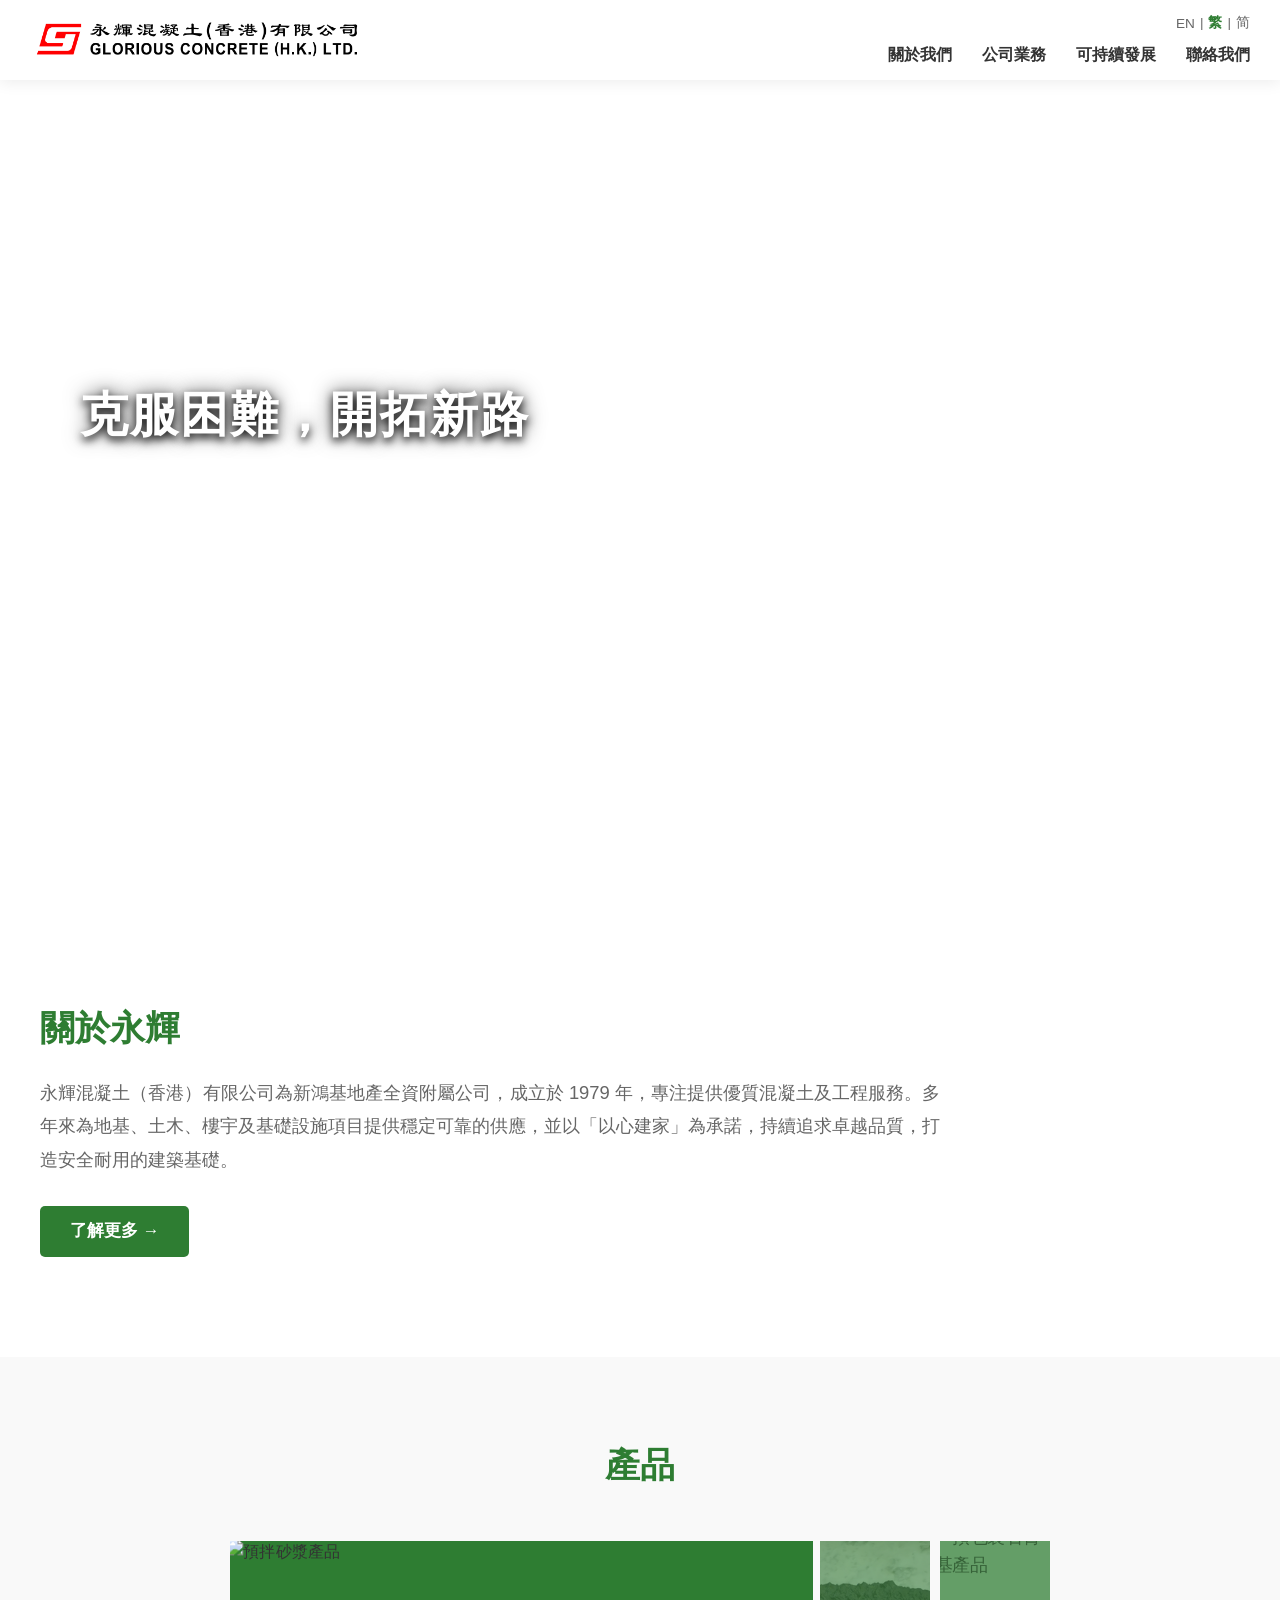
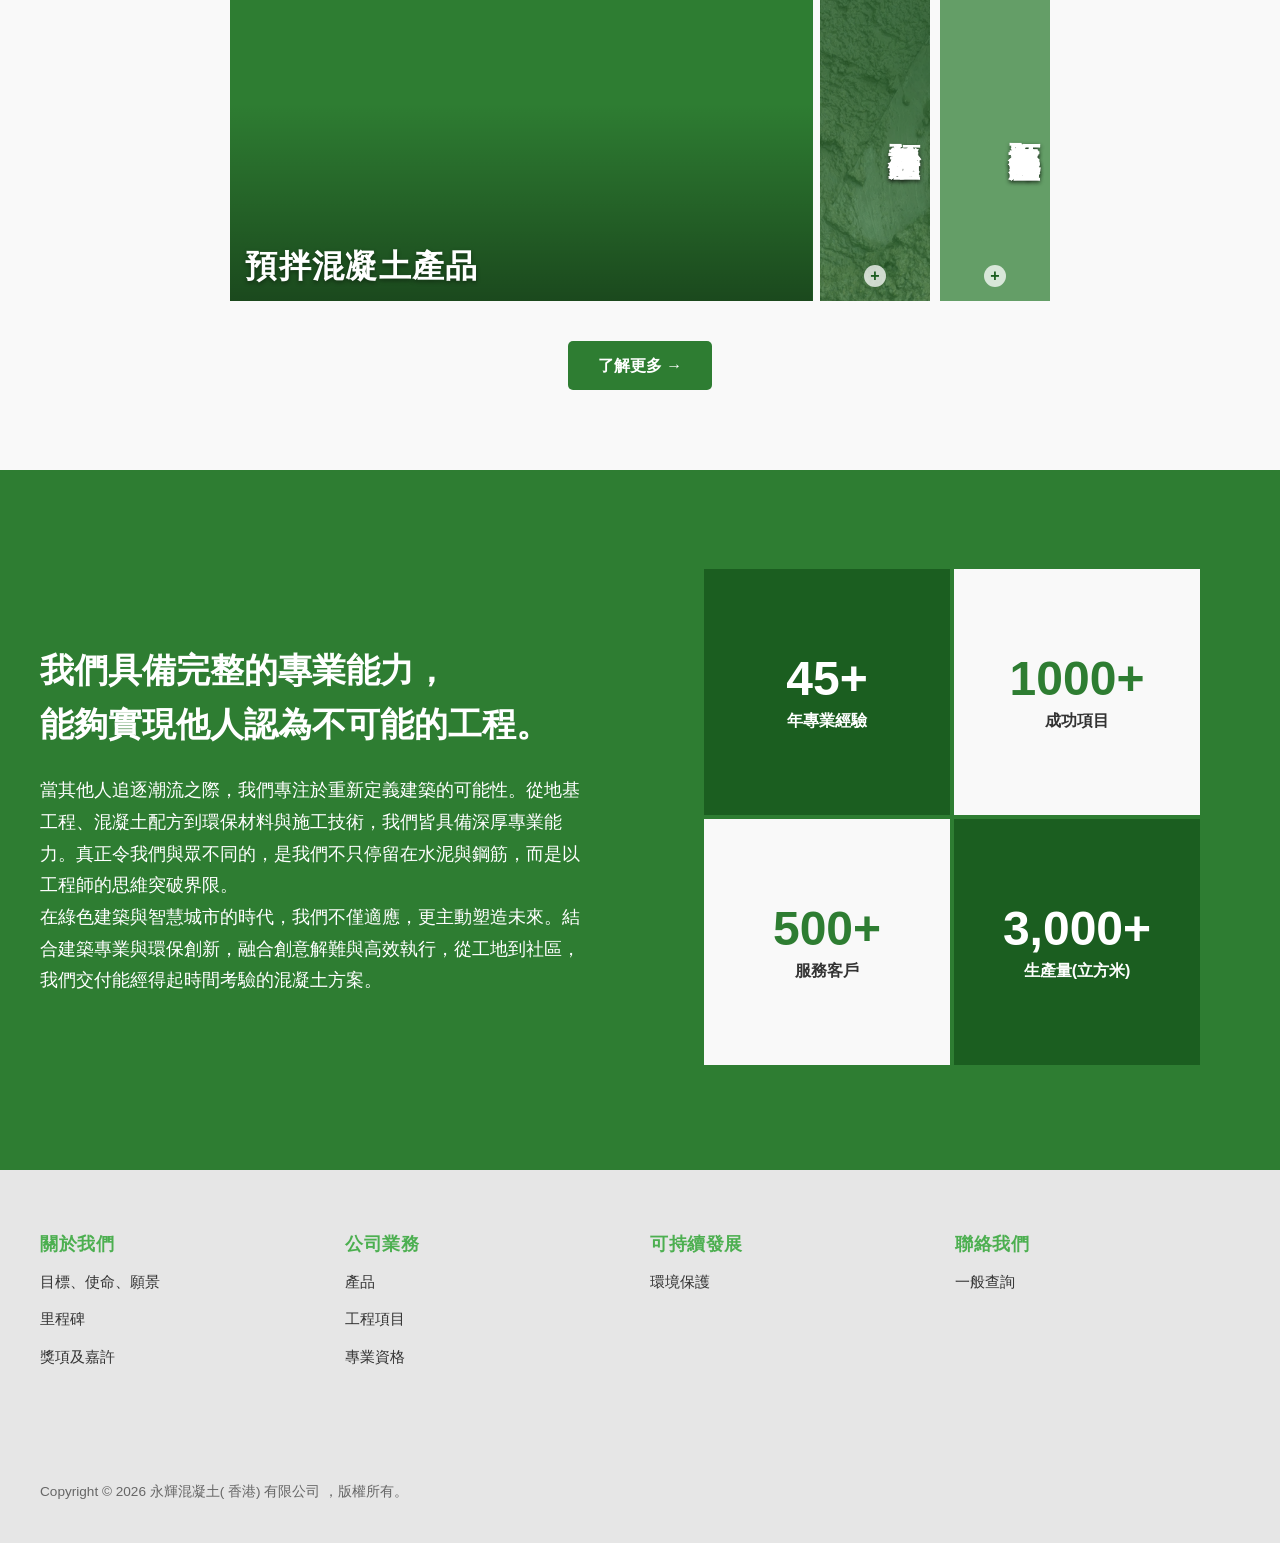
==== commit a274b4fe: "Update about section layout, product translations, remove careers nav, fix footer symmetry and copyr" ====
--- a/gcl-company-website-html/index.html
+++ b/gcl-company-website-html/index.html
@@ -38,7 +38,6 @@
                         <li><a href="about.html" data-i18n="nav_about">關於我們</a></li>
                         <li><a href="business.html" data-i18n="nav_business">公司業務</a></li>
                         <li><a href="sustainability.html" data-i18n="nav_sustainability">可持續發展</a></li>
-                        <li><a href="careers.html" data-i18n="nav_careers">事業發展</a></li>
                         <li><a href="contact.html" data-i18n="nav_contact">聯絡我們</a></li>
                     </ul>
                 </nav>
@@ -57,7 +56,6 @@
             <li><a href="about.html" data-i18n="nav_about">關於我們</a></li>
             <li><a href="business.html" data-i18n="nav_business">公司業務</a></li>
             <li><a href="sustainability.html" data-i18n="nav_sustainability">可持續發展</a></li>
-            <li><a href="careers.html" data-i18n="nav_careers">事業發展</a></li>
             <li><a href="contact.html" data-i18n="nav_contact">聯絡我們</a></li>
         </ul>
     </div>
@@ -74,13 +72,10 @@
     <!-- About Section -->
     <section class="about">
         <div class="container">
-            <div class="about-grid">
-                <div class="about-image">
-                    <img src="img/gcl-website-img/icon_home.png" alt="About Orientfunds">
-                </div>
-                <h2 class="about-title" data-i18n="index_about_title">關於鴻輝</h2>
-                <p class="about-desc" data-i18n="index_about_desc">鴻輝是一家專注於預製件的公司，秉承「以心建家」的精神，勇於克服困難，不斷開拓新路。我們堅持以專業與創新為核心，致力為客戶提供優質可靠的建築解決方案。</p>
-                <a href="about.html" class="btn-text" data-i18n="btn_learn_more" style="background-color: var(--primary-green); color: white; padding: 12px 30px; border-radius: 5px; display: inline-block; text-decoration: none; font-weight: 600; transition: background-color 0.3s ease;">了解更多 &rarr;</a>
+            <div class="about-content">
+                <h2 class="about-title" data-i18n="index_about_title">關於永輝</h2>
+                <p class="about-desc" data-i18n="index_about_desc">永輝混凝土（香港）有限公司為新鴻基地產全資附屬公司，成立於 1979 年，專注提供優質混凝土及工程服務。多年來為地基、土木、樓宇及基礎設施項目提供穩定可靠的供應，並以「以心建家」為承諾，持續追求卓越品質，打造安全耐用的建築基礎。</p>
+                <a href="about.html" class="btn-green" data-i18n="btn_learn_more">了解更多 &rarr;</a>
             </div>
         </div>
     </section>
@@ -94,7 +89,7 @@
                 <!-- Product 1: Pre-mixed Mortar (Active by default) -->
                 <div class="product-panel active" data-product="mortar1">
                     <div class="product-panel-header">
-                        <h3 data-i18n="biz_panel_mortar1" style="flex: 1; word-wrap: break-word; overflow-wrap: break-word; white-space: normal; padding-right: 10px;">預拌砂漿產品</h3>
+                        <h3 data-i18n="biz_panel_mortar1" style="flex: 1; word-wrap: break-word; overflow-wrap: break-word; white-space: normal; padding-right: 10px;">預拌混凝土產品</h3>
                         <span class="panel-icon">+</span>
                     </div>
                     <div class="product-panel-content">
@@ -204,15 +199,7 @@
                     </ul>
                 </div>
 
-                <!-- Column 4: Careers -->
-                <div class="footer-col">
-                    <h3 style="color: #4CAF50; font-weight: 700; margin-bottom: 10px;" data-i18n="nav_careers">事業發展</h3>
-                    <ul>
-                        <li><a href="careers.html#join-us" style="color: #333;" data-i18n="join_us_title">加入我們</a></li>
-                    </ul>
-                </div>
-
-                <!-- Column 5: Contact Us -->
+                <!-- Column 4: Contact Us -->
                 <div class="footer-col">
                     <h3 style="color: #4CAF50; font-weight: 700; margin-bottom: 10px;" data-i18n="nav_contact">聯絡我們</h3>
                     <ul>
@@ -222,7 +209,7 @@
             </div>
             
             <div class="footer-bottom" style="text-align: left; padding-top: 40px; border-top: none;">
-                <p data-i18n="footer_copyright" style="color: #666;">© 2026 永輝混凝土（香港）有限公司 版權所有</p>
+                <p data-i18n="footer_copyright" style="color: #666;">Copyright © 2026 永輝混凝土( 香港) 有限公司 ，版權所有。</p>
             </div>
         </div>
     </footer>
--- a/gcl-company-website-html/styles.css
+++ b/gcl-company-website-html/styles.css
@@ -258,59 +258,40 @@
     background-color: var(--white);
 }
 
-.about-grid {
-    display: grid;
-    grid-template-columns: 1fr 1fr;
-    gap: 40px 80px;
-    align-items: start;
-}
-
-.about-image {
-    grid-column: 1;
-    grid-row: 1 / span 3;
-    align-self: center;
-}
-
-.about-image img {
-    width: 100%;
-    border-radius: 4px;
-    box-shadow: 0 10px 30px rgba(0,0,0,0.15);
+.about-content {
+    max-width: 900px;
 }
 
 .about-title {
-    grid-column: 2;
-    grid-row: 1;
     color: var(--primary-green);
     font-size: 2.2rem;
-    margin-bottom: 0;
+    margin-bottom: 20px;
     font-weight: 700;
     text-align: left;
 }
 
 .about-desc {
-    grid-column: 2;
-    grid-row: 2;
     font-size: 1.15rem;
     color: var(--text-light);
-    margin-bottom: 20px;
+    margin-bottom: 30px;
     line-height: 1.8;
     text-align: justify;
 }
 
-.about-grid .btn-text {
-    grid-column: 2;
-    grid-row: 3;
-    justify-self: start;
-    color: var(--primary-green);
-    font-weight: 700;
-    font-size: 1.1rem;
-    display: inline-flex;
-    align-items: center;
-}
-
-.about-grid .btn-text:hover {
-    color: var(--primary-green-dark);
-    text-decoration: underline;
+.btn-green {
+    display: inline-block;
+    background-color: var(--primary-green);
+    color: #fff;
+    padding: 12px 30px;
+    border-radius: 5px;
+    text-decoration: none;
+    font-weight: 600;
+    font-size: 1.05rem;
+    transition: background-color 0.3s ease;
+}
+
+.btn-green:hover {
+    background-color: var(--primary-green-dark);
 }
 
 /* Homepage Product Accordion */
@@ -704,7 +685,7 @@
 
 .footer-grid {
     display: grid;
-    grid-template-columns: repeat(5, 1fr); /* 5 equal columns */
+    grid-template-columns: repeat(4, 1fr); /* 4 equal columns */
     gap: 20px;
     margin-bottom: 60px;
 }
@@ -816,16 +797,9 @@
         display: block;
     }
     
-    .about-grid {
-        display: flex;
-        flex-direction: column;
-        gap: 30px;
-    }
-
-    .about-title { order: 1; margin-bottom: 20px; }
-    .about-image { order: 2; margin-bottom: 30px; }
-    .about-desc  { order: 3; margin-bottom: 20px; }
-    .about-grid .btn-text { order: 4; }
+    .about-content {
+        max-width: 100%;
+    }
     
     .projects-grid {
         grid-template-columns: repeat(2, 1fr);
